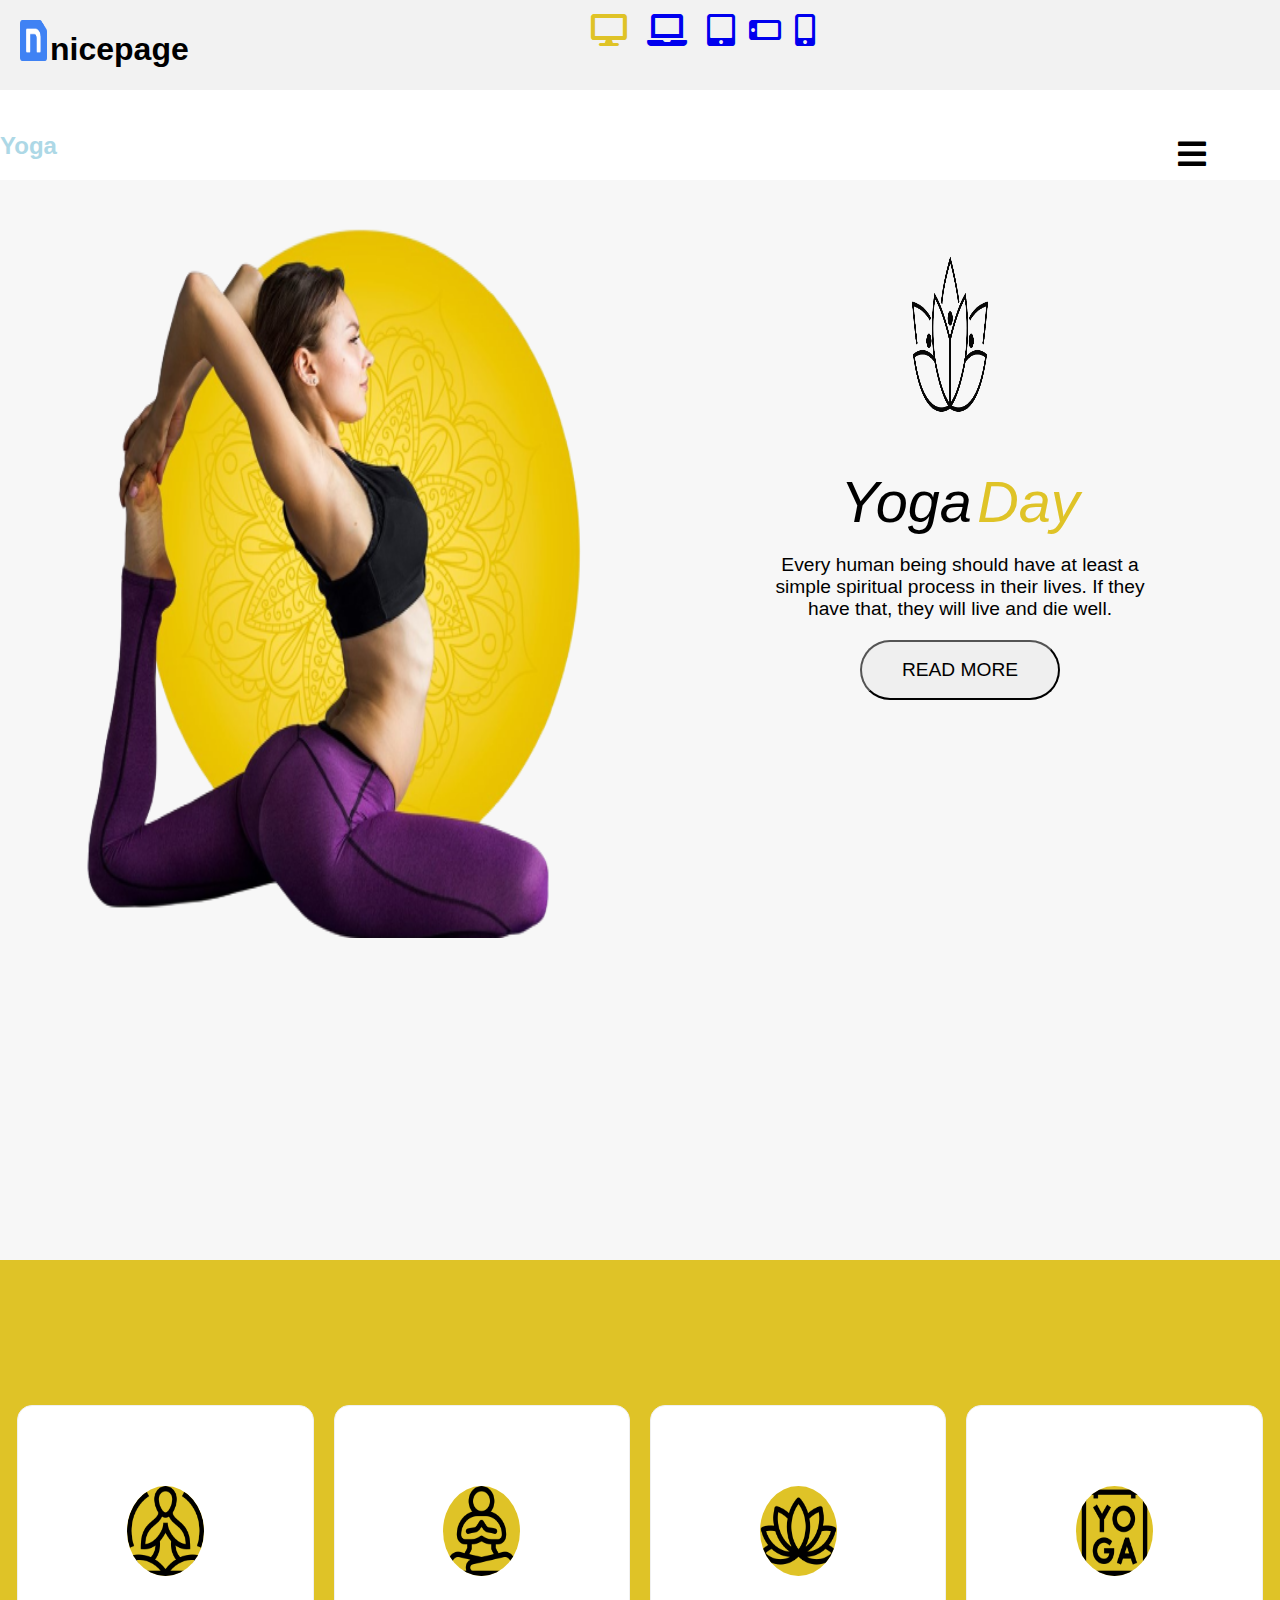
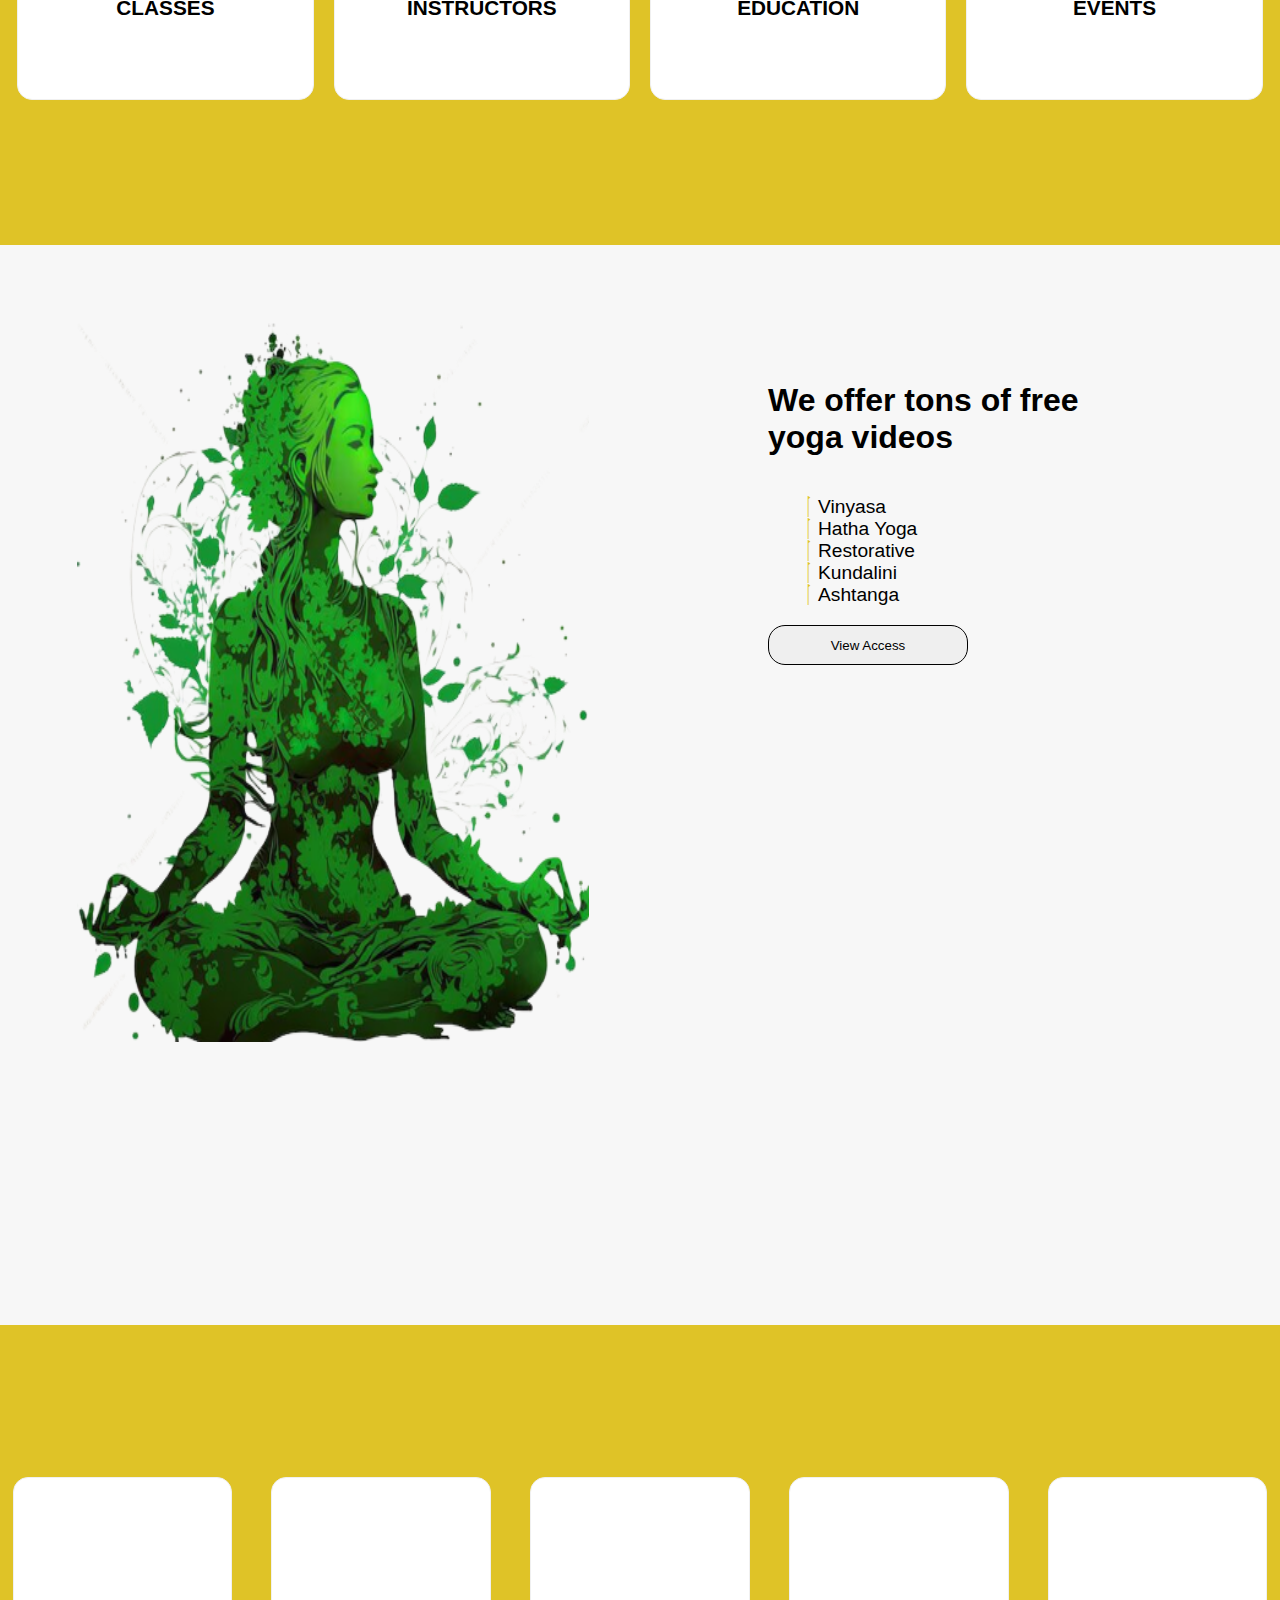
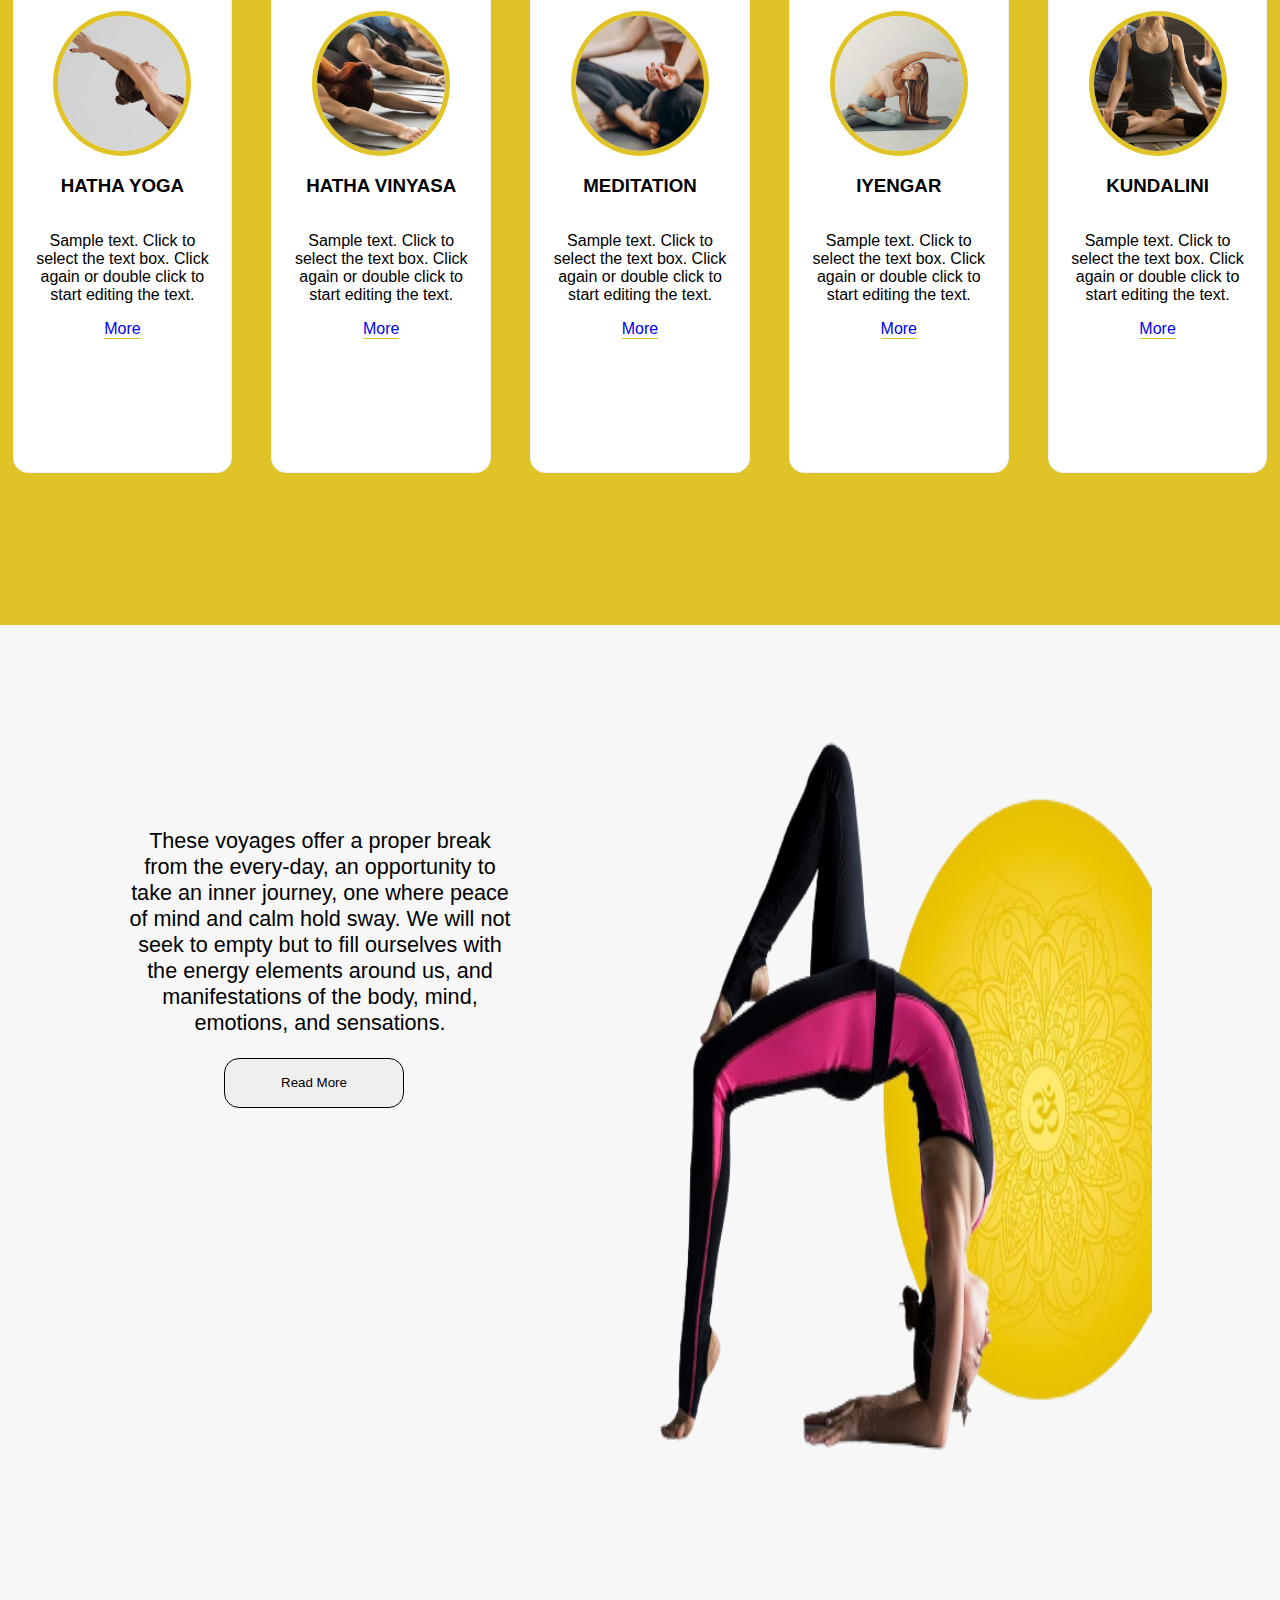
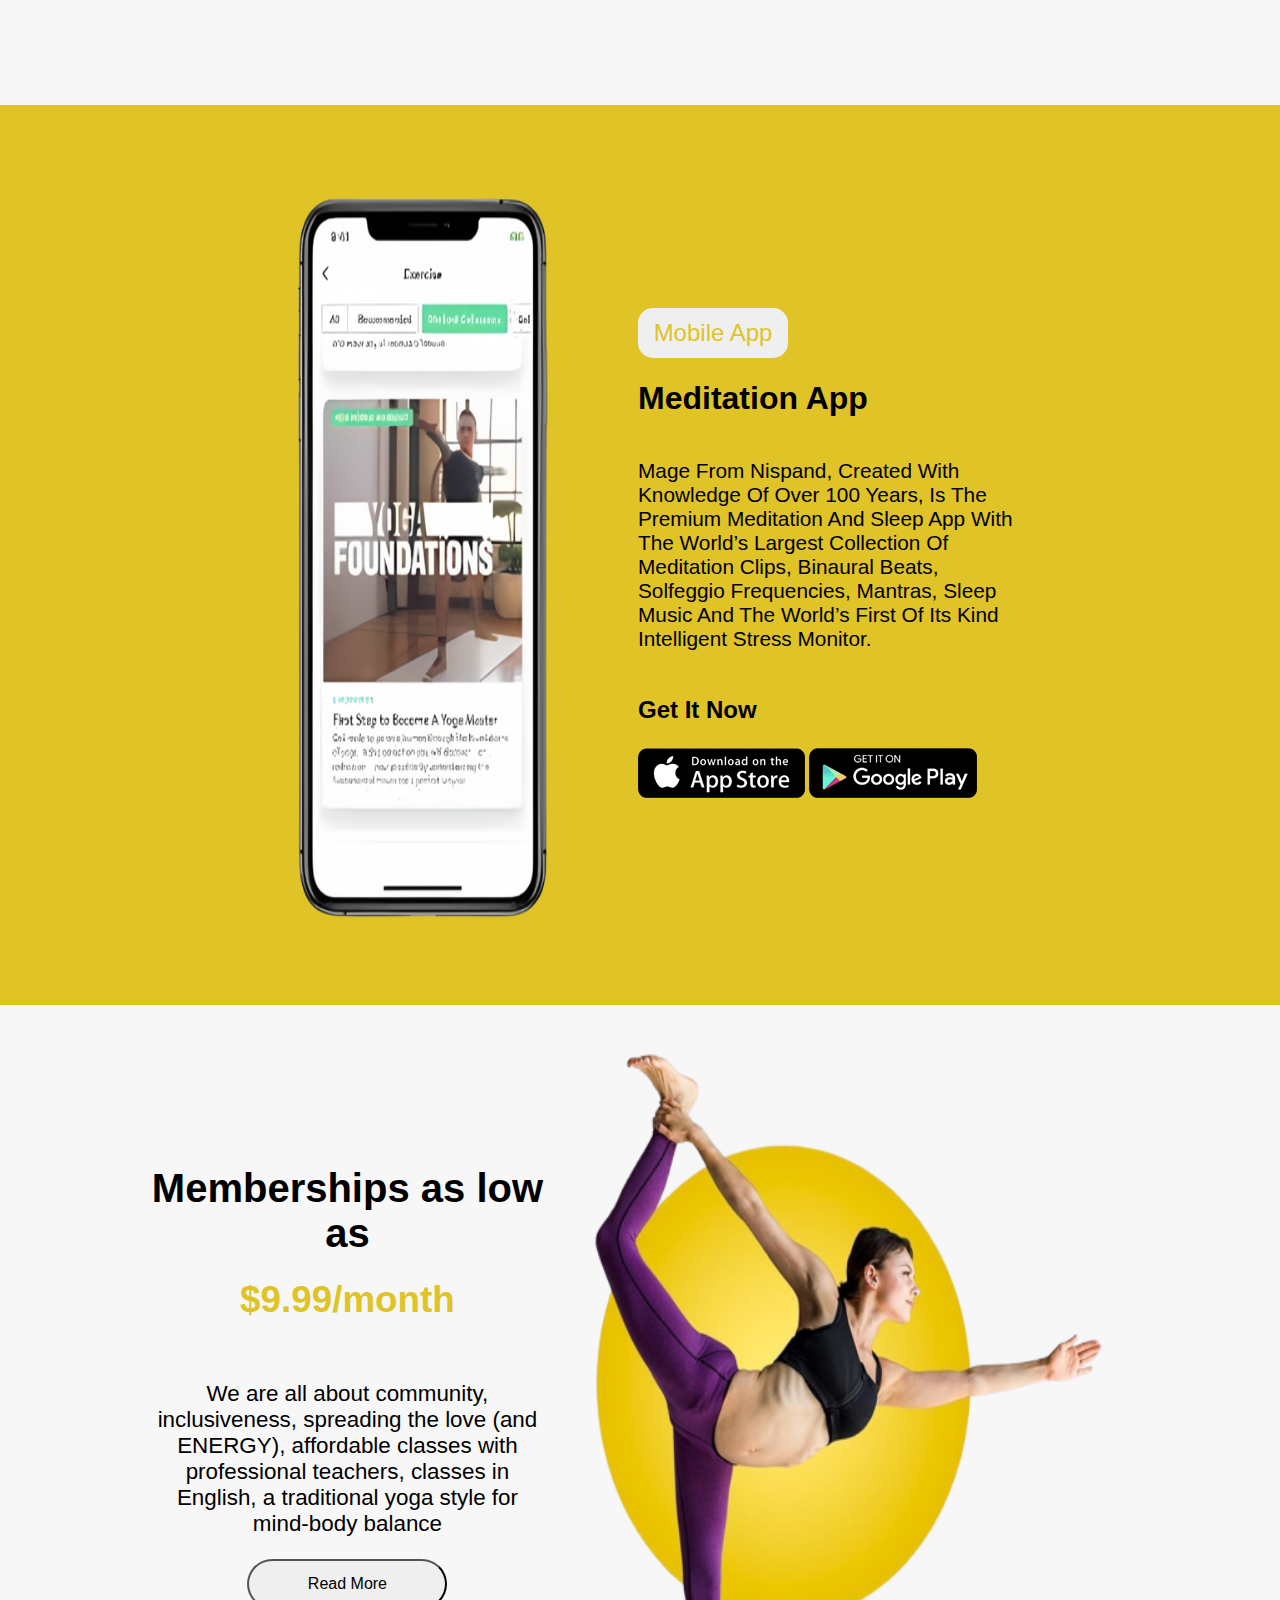
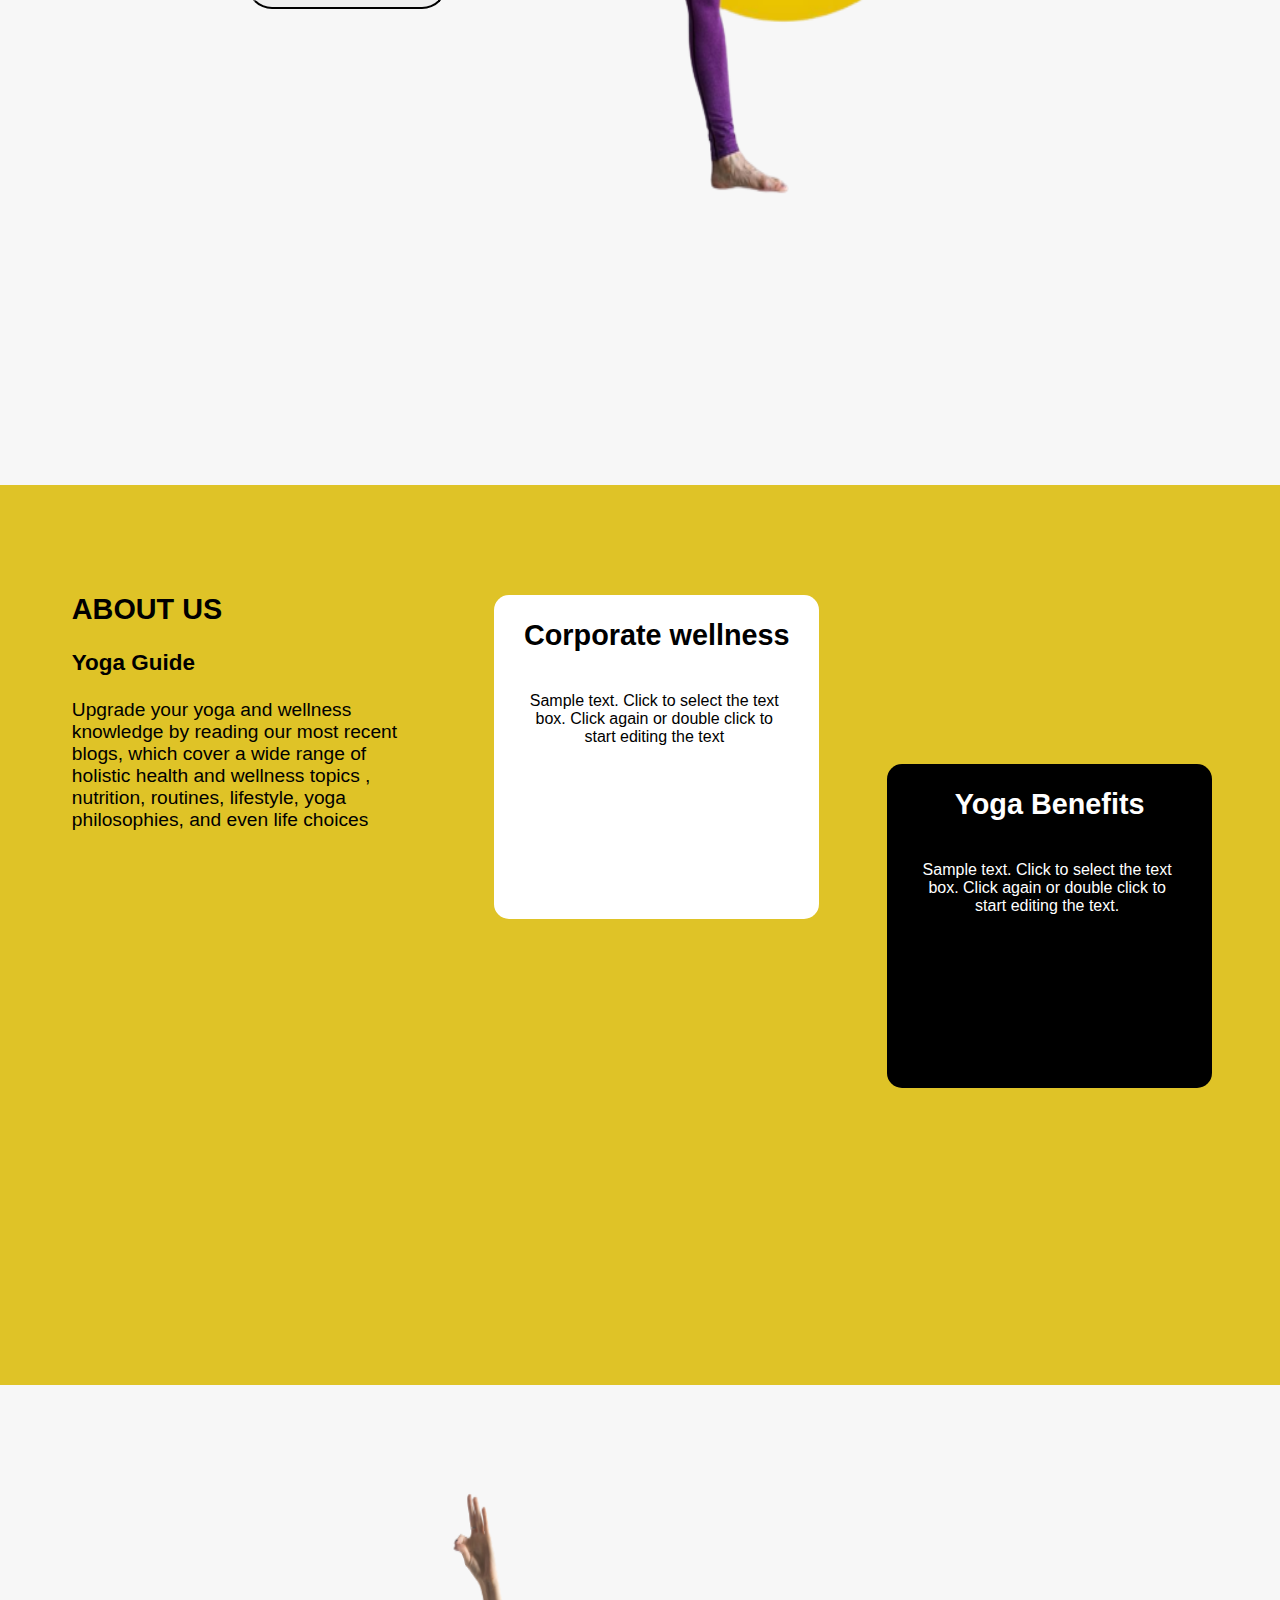
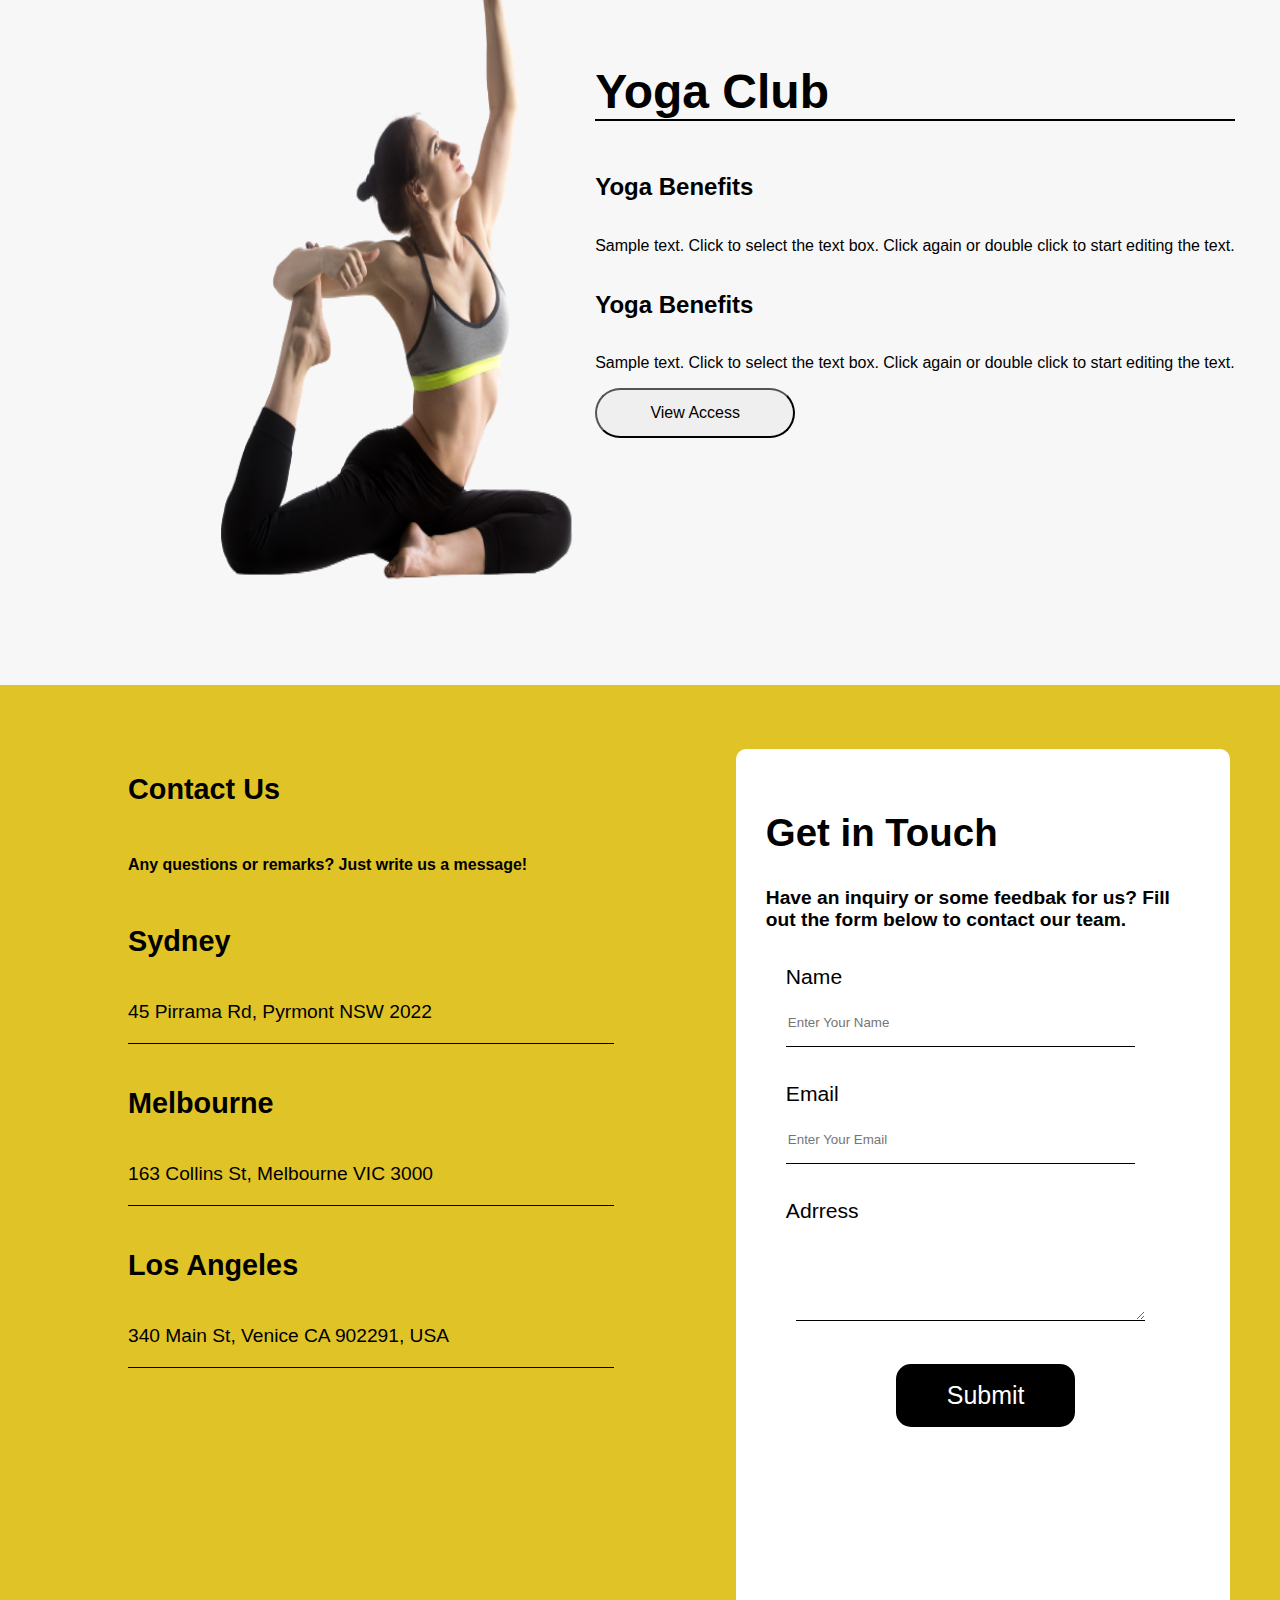
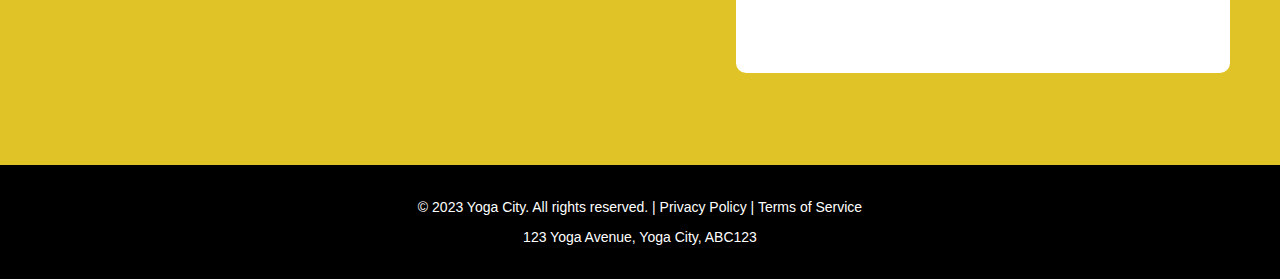
==== index.htm @ eaf7cd99 "add starting files" ====
<!DOCTYPE html>
<html lang="en">
<head>
    <meta charset="UTF-8">
    <meta http-equiv="X-UA-Compatible" content="IE=edge">
    <meta name="viewport" content="width=device-width, initial-scale=1.0">
    <title>Desktop</title>
 
      <!-- Fontawesome Cdns -->
    
    <link rel="stylesheet" href="https://cdnjs.cloudflare.com/ajax/libs/font-awesome/6.4.0/css/all.min.css" integrity="sha512-iecdLmaskl7CVkqkXNQ/ZH/XLlvWZOJyj7Yy7tcenmpD1ypASozpmT/E0iPtmFIB46ZmdtAc9eNBvH0H/ZpiBw==" crossorigin="anonymous" referrerpolicy="no-referrer" />
    <link rel="stylesheet" href="https://cdnjs.cloudflare.com/ajax/libs/font-awesome/5.15.3/css/all.min.css">
    
    
    <!-- External-Css Files -->

    <link rel="stylesheet" href="desktopStyle.css">


</head>
<body>

  <!-- All Parent-Container -->

 <section class="container">
  <!-- nav-bar and icons -->
    <header class="nav-bar">
       <div class="left-nav-content">
     <img src="images/logo-removebg-preview.png" class="logo">
     <h1 class="heading">nicepage</h1>
       </div>
       <div class="nav-icons">
        <a href="index.htm"><i class="fas fa-desktop" style="color: #dfc327;"></i></a>
        <a href="l.html"><i class="fas fa-laptop"></i></a>
        <a href="T.htm"><i class="fas fa-tablet-alt"></i></a>
        <a href="Land.html"><i class="fas fa-mobile-alt  fa-rotate-90" ></i></a> 
        <a href="P.htm"><i class="fas fa-mobile-alt"></i></a>  
       </div>  
    </header>


   <!-- Toggle -->
    <div class="toggle">
      <h2>Yoga</h2>
      <i class="fas fa-bars" class="three-bar"></i>
    </div>

    <!-- yoga-day-container -->
    <article class="yoga-day-container yashu-background-color">
          <div class="img-div">
            <img src="images/lady-img-removebg-preview.png" class="first-img">
          </div>
          <div class="content">
            <img src="images/flower-removebg-preview.png" class="poster-images">
            <div class="text">
              <span>Yoga</span> <span>Day</span>
              <p>Every human being should have at least a simple spiritual process in their lives. 
                If they have that, they will live and die well.</p>
                <button  class="read-more">Read More</button>
            </div>
          
          </div>
        

         </article>
    
      <!-- small-cards-container    -->
    <div class="small-card-container yellow-background-color">
      <div class="card">
        <img src="images/yoga1.png" class="logo">
        <span>Classes</span> 
      </div>
      <div class="card">
        <img src="images/yoga2.png" class="logo">
 <span>instructors</span>
      </div>
      <div class="card">
        <img src="images/yoga3.png" class="logo">
<span>Education</span>
      </div>
      <div class="card">
        <img src="images/yoga4.png" class="logo">
        <span>Events</span>
      </div> 
    </div>


    <!-- Offers-container -->
    <div class="offers-container yashu-background-color">
        <div class="img-div">
            <img src="images/yoga-lady-2-removebg-preview.png" class="poster-images">
            </div>
            <div class="content">
              <h1>We offer tons of free yoga videos</h1>
              <ul>
             <li><i class="fa-solid fa-check" style="color:#dfc327"></i>Vinyasa</li>
             <li><i class="fa-solid fa-check" style="color:#dfc327"></i>Hatha Yoga</li>
             <li><i class="fa-solid fa-check" style="color:#dfc327"></i>Restorative</li>
             <li><i class="fa-solid fa-check" style="color:#dfc327"></i>Kundalini</li>
             <li><i class="fa-solid fa-check" style="color:#dfc327"></i>Ashtanga</li>
              </ul>
              <button>View Access</button>
            </div>
    </div>

<!-- Medium-cards-container -->

    <div class="medium-cards-container yellow-background-color">
      <div class="medium-card">
        <img src="images/fourth-img-1.jpg" class="logo">
        <h3>HATHA YOGA</h3>
        <p>Sample text. Click to select the text box. Click again or double click to start editing the text.</p>
       <a href="http://">More</a>  
    </div>
      <div class="medium-card">
        <img src="images/fourth-img-2.jpg" class="logo" >
        <h3>HATHA VINYASA </h3>
        <p>Sample text. Click to select the text box. Click again or double click to start editing the text.</p>
        <a href="http://">More</a>  
    </div>
      <div class="medium-card">
        <img src="images/fourth-img-3.jpg" class="logo">
        <h3>MEDITATION</h3>
        <p>Sample text. Click to select the text box. Click again or double click to start editing the text.</p>
        <a href="http://">More</a>
      </div>
      <div class="medium-card">
        <img src="images/fourth-img-4.jpg" class="logo">
        <h3>IYENGAR</h3>
        <p>Sample text. Click to select the text box. Click again or double click to start editing the text.</p>
        <a href="http://">More</a>  
    </div>
      <div class="medium-card">
        <img src="images/fourth-img-5.jpg" class="logo">
         <h3>KUNDALINI</h3>
         <p>Sample text. Click to select the text box. Click again or double click to start editing the text.</p>   
         <a href="http://">More</a>
        </div>
    </div>


   <!-- Vogers-container  -->
    <div class="vogers-container yashu-background-color">
     <div class="content">
      <i class="fa-solid fa-quote-left" style="color:#dfc327" ></i>
<p>These voyages offer a proper break from the every-day, an opportunity to take an inner journey, one where peace of mind and calm hold sway. We will not seek to empty but to fill ourselves with the energy 
  elements around us, and manifestations of the body, mind, emotions, and sensations.</p>
  <button>Read More</button>
     </div>
     <div class="vogers-img"> 
      <img src="images/fifth-img-removebg-preview.png">
     </div>
    </div>



    <!-- Mobile-image-container -->
  <div class="mobile-app-container yellow-background-color">
    <div class="img-container">
  <img src="images/mobile-removebg-preview.png">
    </div>
  <div class="content">
    <button>Mobile App</button>
    <h1>Meditation App</h1>
   <p>mage from Nispand, created with knowledge of over 100 years, is the premium meditation and sleep app with the world’s largest collection of meditation clips, binaural beats, solfeggio frequencies, mantras, sleep music and the world’s 
    first of its kind intelligent stress monitor.</p>
    <h3>Get It Now</h3>
    <div class="download-imgs">
      <img src="images/app store.png" alt="download">
      <img src="images/playstore.png" alt="download">
    </div>
  </div>
</div>


<!-- Membership-container -->
<div class="membership-container yashu-background-color">
<div class="content">
<h2>Memberships as low as</h2>
<h3>$9.99/month</h3>
<p>We are all about community, inclusiveness, spreading the love (and ENERGY), affordable classes with professional teachers, classes in English, a traditional yoga style for mind-body balance</p>
<button>Read More</button>
</div>
<div class="membership-img">
<img src="images/seventh-img-removebg-preview.png" class="poster-images">
</div>
</div>


<!-- About-container -->
<div class="about-container yellow-background-color">
<div class="about-content">
<h2>ABOUT US</h2>
<h3>Yoga Guide</h3>
<p>Upgrade your yoga and wellness knowledge by reading our most recent blogs, which cover a wide range of holistic health and wellness topics , nutrition, routines, lifestyle, yoga philosophies, and even life choices</p>
</div>
<div class="about-card1">
  <h2>Corporate wellness</h2>
<p>Sample text. Click to select the text box. Click again or double click to start editing the text</p>
</div>
<div class="about-card2">
  <h2>Yoga Benefits</h2>
<p>Sample text. Click to select the text box. Click again or double click to start editing the text.</p>
</div>
</div>


<!-- club-container -->
<div class="club-container yashu-background-color">
<div class="club-img">
<img src="images/parent10-removebg-preview.png" class="poster-images">
</div>
<div class="content">
<h1>Yoga Club</h1>
<h2>Yoga Benefits</h2>
<p>Sample text. Click to select the text box. Click again or double click to start editing the text.</p>
<h2>Yoga Benefits</h2>
<p>Sample text. Click to select the text box. Click again or double click to start editing the text.</p>
<button>View Access</button>
</div>
</div>


<!-- contact-us-container -->
<div class="contact-us-container yellow-background-color">
<div class="address">
<h2>Contact Us</h2>
<h5>Any questions or remarks? Just write us a message!</h5>
<h2>Sydney</h2>
<p>45 Pirrama Rd, Pyrmont NSW 2022</p>
<h2>Melbourne</h2>
<p>163 Collins St, Melbourne VIC 3000</p>
<h2>Los Angeles</h2>
<p>340 Main St, Venice CA 902291, USA</p>
</div>
<div class="form">
<form>
  <h2>Get in Touch</h2>
  <h3>Have an inquiry or some feedbak for us? Fill out the form below to contact our team.</h3>
   <div class="form-divs">
   <label>Name</label>
   <input type="text" placeholder="Enter Your Name">
   </div>
   <div class="form-divs">
    <label>Email</label>
    <input type="email" placeholder="Enter Your Email">
   </div>
   <div class="form-divs">
    <label for="textarea">Adrress</label>
    <textarea cols="20" rows="5"></textarea>
   </div>
   <button>Submit</button>
</form>
</div>
</div>


<!-- Footer-container -->
<footer class="footer">
  <p>&copy; 2023 Yoga City. All rights reserved. | <a href="privacy.html">Privacy Policy</a> | <a href="terms.html">Terms of Service</a></p>
    <p>123 Yoga Avenue, Yoga City, ABC123</p>
</footer>


 </section>   
</body>
</html>
---- desktopStyle.css ----
/* Main Page Styling  */
 body{
   padding: 0;
   margin: 0;
   font-family: sans-serif;
 }
 
 .container{
   display: grid;
   grid-template-rows:repeat(13,auto);
   width: 100%;
   height: 100%;
 }
  .nav-bar{
 position: fixed;
 top: 0;
 left: 0;
 right: 0;
 width: 100%;
 background-color:#f2f2f2;
 z-index: 9;
 display:flex;
 flex-flow:row;
 height: 10%;
 }
 .nav-bar .logo{
 width: 45%;
 height: 45%;
 margin-top: 20px;
 margin-left: 20px;
 
 }

 .nav-bar .heading{
  position: absolute;
  left: 50px;
  bottom:1px;
 }
 .nav-icons{
  margin-top: 1%;
   margin-left:13%;
   display: flex;
   flex-flow: row;
   gap: 20px;
   font-size: 2em;
   color: #fff;
   margin-left: 530px;
   
  } 
 .nav-icons i:visited{
  background-color: #dfc327;
 }
  .toggle{
   background-color: #fff;
   width: 100%;
   color: lightblue;
   height:20vh;
   display:grid;
   grid-template-columns: 92% 8%;
   justify-content:center;
   align-items:end;
 }
.toggle i{
  font-size: 2em;
  margin-bottom: 10px;
  color: #000;
} 
 .yellow-background-color{
   background-color:#dfc327; 
 }
 .yashu-background-color{
   background-color:#f7f7f7; 
 }
 .yoga-day-container{

 display: grid;
 grid-template-columns:60%  30%;
 width: 100%;
 height: 120vh;
 
 }
 .yoga-day-container .img-div img{
 width: 40vw;
 height: 80vh;
 margin-left: 10%;
 margin-top: 5%;
 position: relative;
 animation: myfirst 2s linear  alternate;


 }
 
@keyframes myfirst {
  0%{
     margin-left: -100%;
    left:0;
    top: 0;
  }
  100%{
    margin-left: 10%;
    margin-top: 5%;
  }
}

 .yoga-day-container .content{
 display: flex;
 flex-direction: column;
text-align: center;
font-size: 1.2em;

 }
 .yoga-day-container .content img{
 width: 25%;
 height: 25%;
 margin-left: 35%;
 margin-top: 5%;
 
 
 }
 .yoga-day-container .content .text {
  animation: myfirstpage-text 2s linear  alternate;
  position:relative;
 }
 
@keyframes myfirstpage-text {
  0%{
    bottom: -30px;
  opacity: 0;
  }
  100%{
 opacity: 1;
  bottom: 30px;
  }
}

 .yoga-day-container .content .text span:first-child{
  font-size: 3em;
  font-style: italic; 
 }
 .yoga-day-container .content .text span:nth-child(2){
   font-size: 3em;
  font-style: italic;
  color: #dfc327; 
 }
 .yoga-day-container .content .text p{
  font-size: 1em; 
 }
 .yoga-day-container .content .text .read-more{
   width: 200px;
   border-radius: 30px;
   height: 60px;
   font-size: 1em;
   text-transform:uppercase;
 }
 


 
  .small-card-container{
   height:65vh;
   display: flex;
   flex-flow: row;
  justify-content: center;
  align-items: center;
  text-align: center; 
  gap:20px; 
  }
  .small-card-container .card img{
    background-color: #dfc327;
   border-radius: 50%;
   width:6vw;
   height:10vh;
  }
  .small-card-container .card span{
    font-size: 1.3em;
    font-weight: bold;
    text-transform:uppercase;

    
 
  }
  .small-card-container .card {
    background-color: #fff;
    border: 1px solid #f0f0f0;
    border-radius: 15px;
    display: flex;
    flex-direction: column;
    justify-content:center;
    align-items: center;
    gap: 20px;
    width: 23%;
    height: 50%;

  } 

  .small-card-container:hover .card{
    position: relative;
    animation: smallcards 2s  alternate;  
  
  }

@keyframes smallcards {
  0%{
    opacity: 0;
    bottom: -100px;
  }
  100%{
    bottom:0px;
    opacity: 1;
  }
}


 .offers-container{
  display: grid;
  grid-template-columns:60%  30%;
  width: 100%;
  height: 120vh;
  }
  .offers-container:hover  .img-div img{
    animation: secondpage 2s  alternate;  
  
  }

@keyframes secondpage {
  0%{
    opacity: 0;
    margin-left: -100%;
   /* margin-top: -100%; */
    
  }
  100%{
    margin-left: 10%;
    /* margin-top: 10%; */
    opacity: 1;
  }
}



  .offers-container .img-div img{
    width: 40vw;
    height: 80vh;
   margin-left: 10%;
   margin-top: 10%;
   
  }
  .offers-container .content {
  display: flex;
  flex-direction: column;
  height: 100%;
  margin-top: 30%; 
  margin-right: 10%;
  }


  .offers-container:hover .offers-container .content {
    animation: secondpage 4s  alternate;
    position: relative;
       
  }

  @keyframes secondpage {
    0%{
      opacity: 0;
      margin-right: -100%;
      left: -30px;
      
    }
    100%{
      margin-right: 10%; 
      opacity: 1;
      left: 30px;
    }
  }
  
  

  .offers-container .content h1{
    font-size: 2em; 
  }
  .offers-container .content ul{
    list-style-type: none;
    font-size: 1.2em;
  }
  .offers-container .content i{
    margin-right:10px;
  }
  .offers-container .content button{
    width: 200px;
    height: 40px;
    border-radius: 17px;
    border:1px solid black;
    margin-bottom: 50px;
  }
  
  .medium-cards-container{
   display: flex;
   flex-flow: row wrap;    
   width: 100%;
   height:100vh;
   gap:14px;
   justify-content:space-around;
   align-items: center;
   
  }
  


  .medium-cards-container .medium-card{
    background-color: #fff;
    border: 1px solid #f0f0f0;
    border-radius: 15px;
     width:17%;
    height:66%;
    display: flex;
    flex-flow: column;
    justify-content: center;
    align-items: center;
    text-align: center;

  }
.medium-cards-container:hover .medium-card{
  position: relative;
  animation: smallcards 2s  alternate;  
}




@keyframes smallcards {
0%{
  opacity: 0;
  bottom: -100px;
}
100%{
  bottom:0px;
  opacity: 1;
}
}


  .medium-cards-container .medium-card img{
    border-radius: 50%;
    border: 5px solid #dfc327;
    width: 10vw;
    height: 15vh;
  }
 
 
  .medium-cards-container .medium-card a{
    text-decoration: none;
    border-bottom: 1px solid #dfc327;
  
  } 
  .medium-cards-container .medium-card p{
    width: 80%;
  }
  .vogers-container{
    display: grid;
    grid-template-columns:40%  60%;
    width: 100%;
    height: 120vh;  
  }
  .vogers-container .vogers-img img{
    width: 50vw;
    height: 100vh;
    margin-top:2%;

  }
  .vogers-container .content {
    display: flex;
    flex-direction: column;
    height: 100%;
    margin-top:14%; 
    margin-left: 25%;
    text-align: center;
    font-size: 12px;
  }
  .vogers-container .content i{
    font-size:8em;
  
  }
  .vogers-container .content p{
    font-size: 1.8em;
    
  }
  .vogers-container .content button{
    width: 180px;
    height: 50px;
    border: 1px solid black;
    border-radius: 15px;
    margin-left: 25%;
      
  }
  
  .mobile-app-container{
   display: flex;
   flex-flow:row;
   justify-content: center;
   align-items: center;
   height: 100vh;
   gap: 60px;
      
  }
  
  .mobile-app-container .img-container img{
    width:25vw;
    height: 85vh;
   
  }
  .mobile-app-container .content {
   display: flex;
   flex-flow: column;
   

  }
  .mobile-app-container .content button{
    font-size: 1.5em;
    width: 150px;
    height: 50px;
    color: #dfc327;
    border: none;
    border-radius: 15px;    
  }
  .mobile-app-container .content h1{
    font-size: 2em;
    font-weight:bold;
  }
  .mobile-app-container .content p{
    font-size: 1.3em;
    justify-content: right;
    width:30vw;
    text-transform: capitalize;
  }
   
  .membership-container{
   display: flex;
   flex-flow:row;
   height: 120vh;
        
  }
  .mobile-app-container .content h3{
    font-weight: bold;
    font-size: 1.5em;
  }
  .membership-container .content{
   display: flex;
   flex-flow: column;
   text-align: center;
   align-items: center;
   margin-left: 10%;
   margin-top: 10%;
   justify-content: stretch;
  }
  .membership-container .content h3{
    font-size:2.3em;
    font-weight: bold;
    color: #dfc327;
    margin-top: -10px;
  }
  .membership-container .content h2{
    font-size:2.5em;
    margin-top: -10pxp;
  }
  .membership-container .content p{
   width:30vw;
    font-size: 1.4em;
  }
  .membership-container .content  button{
    font-size: 1em;
    width: 200px;
    height: 50px;
    border-radius: 30px;   
  }
  .membership-container  img{
  width: 80%;
  height: 80%;

  }
 .about-container{
 display: grid;
 grid-template-columns: 33% 33% 33%;
 height: 100vh;  
  }
  .about-container .about-content {
  font-size: 1.2em;
  margin-top: 20%;
  margin-left: 17%;
  }
  
  .about-container .about-card1{
    background-color: #fff;
    border-radius: 15px;
    width:77%;
    height: 36%;
    font-size: 1.2em;
    margin-top: 26%;
    margin-left: 17%;
    text-align: center;
  }
  .about-container .about-card2{
    background-color: #000;
    color: #fff;
    border-radius: 15px;
    width:77%;
    height: 36%;
    font-size: 1.2em;
    margin-top: 66%;
    margin-left: 10%;
    text-align: center;
  }
  .about-container .about-card1 p{
    width: 80%;
    margin-top: 40px;
    margin-left:30px;
    font-size: 16px;
  }
  .about-container .about-card2 p{
    width: 80%;
    margin-top: 40px;
    margin-left:30px;
    font-size: 16px;
  }

  .club-container{
   display: flex;
   flex-flow: row;
   justify-content: center;
   align-items: center;
    height:100vh;      
  }
  .club-container .club-img img{
    width: 40vw;
    height: 80vh;
    margin-left:20%;
  }
  .club-container .content{
    font-size: 1em;
    margin-left: 3%;
    display: flex;
    flex-flow: column;
    width:50vw;
  }
  .club-container .content h1{
    font-size: 3em;
    border-bottom: 2px solid #000;
  }
  .club-container .content button{
    font-size: 1em;
    width: 200px;
    height: 50px;
    border-radius: 30px;
 
  }
  .contact-us-container{
   display: flex;
   flex-flow:row;
   height: 120vh;
  
  }
  .contact-us-container .address{
    font-size: 1.2em;
   display: flex;
   flex-flow: column;
    margin-top: 5%;
    margin-left: 10%;
   height: 40%;
   width: 70%;
   
  }
  .contact-us-container .address p{
    width: 80%;
    border-bottom:1px solid #000;
    padding-bottom: 20px;
  }
  .contact-us-container .form {
    background-color: #fff;
    display: flex;
    flex-flow: column;
    height:80%;
    width: 50%;
    margin-top:5%;
   border-radius: 10px;
   margin-right: 50px;
   font-size: 1.2em;
   padding:30px;
  }
  .form h2 {
   font-size: 2em; 
  }
  .form h3{
    font-size: 1em;
  }
  .contact-us-container .form .form-divs{
    margin-top: 8%;
    display: flex;
    flex-flow: column wrap;
    width: 84%;
   font-size: 1.1em;
  }
  .form-divs input{
    width: 27vw;
    height: 5vh;
    margin-left: 20px;
    margin-top: 10px; 
    border: none;
    outline: none;
    border-bottom: 1px solid #000;
  }
  .form-divs textarea {
     margin-top: 30px;
     margin-left: 30px;
     width: 27vw;
     height: 7vh;
     border: none;
     border-bottom: 1px solid #000;
     outline: none;
    
  }
  .form-divs label{
    margin-left: 20px; 
 
  }
  .form button{
    margin-top: 10%;
    width: 14vw;
    height: 7vh;
    font-size: 1.3em;
    margin-left: 30%;
    border-radius: 15px;
    border: none;
   background-color:#000 ;
    color: #fff;
  }
  .footer {
    background-color: #000;
    padding: 20px;
    text-align: center;
    font-size: 14px;
    color: #fff;
    font-family: Arial, sans-serif;
  }
  
  .footer a {
    color: #fff;
    text-decoration: none;
  }
  
  .footer a:hover {
    color: #dfc327;
  }
  button:hover{
    background-color: lightblue;
  }

    /* Styles for tablet */
    @media (min-width: 760px) and (max-width: 1042px) {
     body{
       padding: 0;
       margin: 0;
     }
     .nav-bar {
      display: flex;
      flex-flow: row;
      align-items: center;
      justify-content: right;
     }

     .nav-bar .heading {
      margin-left: 30px;
      font-size: 1.3em;
     }
     .nav-bar .logo{
      margin-right: 150px;
      margin-bottom: 10px;
      width: 5vw;
      height: 5vh;
     }
     .nav-icons{
      position: relative;
      right: 30%;
       display: flex;
       flex-flow: row;
       gap: 20px;

       font-size: 2em;
       color: #fff;
       
      } 
   .yoga-day-container{
    display: flex;
   flex-direction:row;
   width: 100%;
   align-items: center;
   height:100vh;
   
   }

   .yoga-day-container .content {
    margin-left: 30px;
   }
      .small-card-container{
       height:90vh;
       display: grid;
      grid-template-rows: repeat(2,auto);
      grid-template-columns: repeat(2,auto);
      row-gap: 10px;
      column-gap: 20px;
      justify-content: center;
      align-items: center;
      width: 100%;  
      }
      .small-card-container .card img{
        background-color: #dfc327;
       border-radius: 50%;
       width: 50%;
       height: 40%;
      }
      .small-card-container .card {
        width:40vw;
        height:30vh;
        display: flex;
        flex-direction: column;
        justify-content: center;
        align-items: center;
        gap: 20px;  
      } 
     .offers-container{
        display: flex;
        flex-direction: column;
        height:100%;
        width: 100%;
        justify-content: center;
        align-items: center;
      }
      .offers-container .content {
       display:flex;
       justify-content: left;
       align-items: left;
      }
      .medium-cards-container{
       display: grid;
      grid-template-rows: repeat(2,auto);
      grid-template-columns: repeat(3,auto);
      row-gap: 10px;
      column-gap: 10px;
      width: 100%;
      height:150vh;
      }
      .medium-cards-container .medium-card{
        background-color: #fff;
        border: 1px solid #f0f0f0;
        border-radius: 15px;
         width:30vw;
        height:60vh;
        display: flex;
        flex-flow: column;
        justify-content: center;
        align-items: center;   
      }
      .vogers-container{
       display: flex;
       flex-flow: column;
       width: 100%;
       height: 100%;
       justify-content: center;
       align-items: center;     
      }
      .vogers-container .content{
        position: relative;
        right: 40px;
        font-size: 10px;
      }
      .mobile-app-container{
       display: flex;
       flex-flow: column;
       justify-content: center;
       align-items: center;
       height:200vh;
      }
      .mobile-app-container .img-container img{
        width:50vw;
        height: 75vh;   
      }
      .mobile-app-container .content {
        font-size: 13px;
      }
      .membership-container{
       display: flex;
       flex-flow: row;
       justify-content: center;
       align-items: center;
       height: 100vh;
       font-size: 14px;

      }
      .membership-container  .membership-img{
       margin-right: 100px;
        }
   
      .about-container{
        display: grid;
        grid-template-rows: auto auto;
        grid-template-columns:auto auto;
        height: 100vh;
        justify-content: center ;
      
      
         }
         .about-container .about-content {
         font-size: 1em;
         position: relative;
         
         }
         
         .about-container .about-card1{
           background-color: #fff;
           border-radius: 15px;
           width:70%;
           height: 36%;
           font-size: 1em;
           position: relative;
           margin-left: 17%;
           text-align: center;
         }
         .about-container .about-card2{
           background-color: #000;
           color: #fff;
           border-radius: 15px;
           width:80%;
           height: 36vh;
           font-size: 1em;
           margin-left: 8%;
           text-align: center;
           position: absolute;
           margin-top: 340px;

           
           
         }
         .about-container .about-card1 p{
           width: 80%;
           margin-top: 40px;
           margin-left:30px;
           font-size: 16px;
         }
         .about-container .about-card2 p{
           width: 80%;
           margin-top: 40px;
           margin-left:30px;
           font-size: 16px;
         }
       
      .club-container{
       display: flex;
       flex-flow: column;
       justify-content: center;
        height:200vh;
        font-size: 1em;      
      }
      
      .contact-us-container{
        display: flex;
        flex-flow:row;
        height: 120vh;
       
       }
       .contact-us-container .address{
         font-size: 1em;
        display: flex;
        flex-flow: column;
         margin-top: 5%;
         margin-left: 10%;
        height: 40%;
        width: 70%;
        
       }
       .contact-us-container .address p{
         width: 80%;
         border-bottom:1px solid #000;
         padding-bottom: 20px;
       }
       .contact-us-container .form {
         background-color: #fff;
         display: flex;
         flex-flow: column;
         height:70%;
         width: 50%;
         margin-top:5%;
        border-radius: 10px;
        margin-right: 50px;
        font-size: 1em;
        padding:30px;
       }
       .form h2 {
        font-size: 2em; 
       }
       .form h3{
         font-size: 1em;
       }
       .contact-us-container .form .form-divs{
         margin-top: 8%;
         display: flex;
         flex-flow: column wrap;
         width: 84%;
        font-size: 1.1em;
       }
       .form-divs input{
         width: 27vw;
         height: 5vh;
         margin-left: 20px;
         margin-top: 10px; 
         border: none;
         outline: none;
         border-bottom: 1px solid #000;
       }
       .form-divs textarea {
          margin-top: 30px;
          margin-left: 30px;
          width: 27vw;
          height: 7vh;
          border: none;
          border-bottom: 1px solid #000;
          outline: none;
         
       }
       .form-divs label{
         margin-left: 20px; 
      
       }
       .form button{
         margin-top: 10%;
         width: 14vw;
         height: 7vh;
         font-size: 1.3em;
         margin-left: 30%;
         border-radius: 15px;
         border: none;
        background-color:#000 ;
         color: #fff;
       }
      footer{
       background-color: #3333;
       text-align: center;
     }
 
   }



  /* Styles for landscape */
  @media screen and (min-width:520px) and (max-width: 760px) and (orientation: landscape) {
    body{
      padding: 0;
      margin: 0;
    }
    .nav-bar{
      display: none;
    }

  .toggle{
    position: relative;
    top: 5%;
    height: 20vh;
  }

    .yoga-day-container{
      width: 100%;
      height:100%;
      display: flex;
      flex-direction: column;
      align-items: center;
    }
    .small-card-container {
      display: grid;
      grid-template: auto auto /auto auto;
      width: 100%;
      height: 100vh;
      row-gap: 20px;
      justify-content: space-around;
    }
    .small-card-container .card{
     width: 30vw;
     height: 30vh;
    }
    .offers-container{
      display: flex;
      flex-direction:column;
      height: 100%;
      align-items: center;
    }
  .medium-cards-container{
    width: 100%;
   height: 250vh;
   display: grid;
   grid-template: auto auto auto /auto auto;
   
  }
  .medium-cards-container .medium-card{
   width: 35vw;
   height: 50vh; 
  }
  .vogers-container{
    display: flex;
    flex-flow: column;
    width: 100%;
    height:200vh;
    justify-content: center;
    align-items: center;     
   }
      .vogers-container .content{
        margin-right: 150px;
       font-size:10px;
       display: flex;
       align-items: center;
       width: 300px;
      }
.vogers-container .content  button {
 position: relative;
 right: 30px;
 width: 27vw;
 height: 10vh;
}
   .mobile-app-container{
    display: flex;
    flex-flow: column;
    justify-content: center;
    align-items: center;
    height: 200vh
   }
   .mobile-app-container .img-container img{
     width:50vw;
     height: 95vh;   
   }
   .mobile-app-container .content {
     font-size: 12px;
   }
   .mobile-app-container .download-imgs{
     display: flex;
     flex-flow: column wrap;
     gap: 10px;
   }
   .membership-container{
    display: flex;
    flex-flow: column;
    justify-content: center;
    align-items: center;
    height: 100%;     
   }
   .membership-container .content {
     font-size: 12px;
   }
  .about-container{
  display: flex;
  flex-flow: column wrap;
  align-items: center;
  height:150vh;  
   }
   .about-container .about-content {
    position: absolute;
    margin-left: -30px;
   width: 300px;
   font-size: 1em;
   }
   
   .about-container .about-card1{
    position: relative;
    top: 250px;
     width: 70%;
     height: 18%;
     font-size: 1em;
    margin-left: -30px;
   }
   .about-container .about-card2{
     width: 70%;
     height:18%;
     font-size: 1em;
     position: relative;
     bottom: 50px;
     margin-left: -30px;   
   }
   .club-container{
    display: flex;
    flex-flow: column;
    justify-content: center;
     height:200vh;      
   }
   .club-container .club-img {
    margin-left: -30px;
   }
   .club-container .content{
    margin-left: -30px;
    width: 400px;
   }
   .contact-us-container{
    display: flex;
    flex-flow: column;
    justify-content: center;
    align-items: center;
    height: 220vh;
   
   }
   .contact-us-container .address{
    display: flex;
    flex-flow: column;
    justify-content: center;
    align-items: left;
    height: 40%;
    width: 70%;
    margin-top: -100px;
    
   }
   .contact-us-container .address p{
     width: 80%;
     border-bottom:1px solid #000;
     padding-bottom: 10px;
     font-size: 1em;
   }
   .contact-us-container .form {
     background-color: #fff;
     display: flex;
     flex-flow: column;
     height:39%;
     width: 60%;
    border-radius: 10px;
    font-size: 1em;
    padding: 30px;
    position: relative;
    left: 30px;
  
   }
   .form h2 {
    font-size: 1.4em; 
   }
   .form h3{
     font-size: 14px;
   }
   .contact-us-container .form .form-divs{
     margin-top: 8%;
     display: flex;
     flex-flow: column wrap;
     width: 84%;
    font-size: 1.1em;
   }
   .form-divs input{
     width: 47vw;
     height: 5vh;
     margin-left: 20px;
     margin-top: 10px; 
     border: none;
     outline: none;
     border-bottom: 1px solid #000;
   }
   .form-divs textarea {
      margin-top: 30px;
      margin-left: 30px;
      width: 47vw;
      height: 7vh;
      border: none;
      border-bottom: 1px solid #000;
      outline: none;
     
   }
   .form-divs label{
     margin-left: 20px; 
  
   }
   .form button{
     margin-top: 10%;
     width: 34vw;
     height: 7vh;
     font-size: 1.3em;
     margin-left: 15%;
     border-radius: 15px;
     border: none;
    background-color:#000 ;
     color: #fff;
   }
   
  }





   /* Styles for phone */
 
   @media only screen and (max-width:500px) {
     body{
       padding: 0;
       margin: 0;
     }
     .nav-icons{
       position: relative;
       right: 65%;
       display: flex;
       flex-flow: row;
       align-items: center;
       gap: 20px;
       font-size: 1em;
       color: #fff;
      } 
   .yoga-day-container{
    display: flex;
   flex-direction:column;
   width: 100%;
   align-items: center;
   height: 100%;
   }
   .yoga-day-container .img-div img{
    height: 40vh;
   }
      .small-card-container{
       height:180vh;
       display: grid;
      grid-template-rows: repeat(4,auto);
      justify-content: center;
      align-items: center;  
      }
      .small-card-container .card img{
        background-color: #dfc327;
       border-radius: 50%;
       width: 40%;
       height: 40%;
      }
      .small-card-container .card {
        width: 60vw;
        height: 30vh;
        display: flex;
        flex-direction: column;
        justify-content: center;
        align-items: center;
      } 
     .offers-container{
        display: flex;
        flex-direction: column;
        height:100%;
        width: 100%;
        justify-content: center;
        align-items: center;

      }
      .offers-container  .img-div img{
        width: 40vw;
        height: 50vh;
      }
      .offers-container  .content {
        margin-left: 20%;
        margin-top: -5px;

      }
      .medium-cards-container{
       display: flex;
       flex-flow: column wrap;    
       width: 100%;
       height:300vh;
       gap: 20px;
       align-items: center
      }

      .medium-cards-container .medium-card{
        background-color: #fff;
        border: 1px solid #f0f0f0;
        border-radius: 15px;
         width:50vw;
        height:17%;
        display: flex;
        flex-flow: column;
        justify-content: center;
        align-items: center;   
      }
      .medium-cards-container .medium-card img{
        width: 20vw;
      }
      .vogers-container{
       display: flex;
       flex-flow: column;
       width: 100%;
       height:200vh;
       justify-content: center;
       align-items: center;     
      }
         .vogers-container .content{
          font-size:10px;
          margin-right: 70px;
          margin-top: 230px;
         }
   .vogers-container .content  button {
    position: relative;
    right: 30px;
    width: 37vw;
    height: 6vh;
   }
      .mobile-app-container{
       display: flex;
       flex-flow: column;
       justify-content: center;
       align-items: center;
       height: 200vh
      }
      .mobile-app-container .img-container img{
        width:50vw;
        height: 65vh;   
      }
      .mobile-app-container .content {
        font-size: 12px;
      }
      .mobile-app-container .download-imgs{
        display: flex;
        flex-flow: column wrap;
        gap: 10px;
      }
      .membership-container{
       display: flex;
       flex-flow: column;
       justify-content: center;
       align-items: center;
       height: 100%;     
      }
      .membership-img img{
        margin-left: 100px;
      }
      .membership-container .content {
        font-size: 12px;
      }
     .about-container{
     display: flex;
     flex-flow: column;
     justify-content: center;
     align-items: center;
     gap: 30px;
     height: 150vh;
     margin-left: -60px;  
      }
      .about-container .about-content {
      width: 300px;
      font-size: 1em;
      }
      
      .about-container .about-card1{
        width: 60%;
        height: 25%;
        font-size: 1em;
       margin-top: -1px;
      }
      .about-container .about-card2{
        width: 60%;
        height:25%;
        font-size: 1em;
        margin-top: -1px;
        position: relative;
        left: 20px;
      
      }
      .club-container{
       display: flex;
       flex-flow: column;
       justify-content: center;
       align-items: center;
        height:200vh;      
      }
      .contact-us-container{
       display: flex;
       flex-flow: column;
       justify-content: center;
       align-items: center;
       height: 250vh;
      
      }
      .contact-us-container .address{
       display: flex;
       flex-flow: column;
       justify-content: center;
       align-items: left;
       height: 40%;
       width: 70%;
       
      }
      .contact-us-container .address p{
        width: 80%;
        border-bottom:1px solid #000;
        padding-bottom: 10px;
        font-size: 1em;
      }
      .contact-us-container .form {
        background-color: #fff;
        display: flex;
        flex-flow: column;
        height:32%;
        width: 60%;
       border-radius: 10px;
       font-size: 1em;
       padding: 30px;
       position: relative;
       left: 30px;
       top: 90px;
      }
      .form h2 {
       font-size: 1.4em; 
      }
      .form h3{
        font-size: 14px;
      }
      .contact-us-container .form .form-divs{
        margin-top: 8%;
        display: flex;
        flex-flow: column wrap;
        width: 84%;
       font-size: 1.1em;
      }
      .form-divs input{
        width: 47vw;
        height: 5vh;
        margin-left: 20px;
        margin-top: 10px; 
        border: none;
        outline: none;
        border-bottom: 1px solid #000;
      }
      .form-divs textarea {
         margin-top: 30px;
         margin-left: 30px;
         width: 47vw;
         height: 7vh;
         border: none;
         border-bottom: 1px solid #000;
         outline: none;
        
      }
      .form-divs label{
        margin-left: 20px; 
     
      }
      .form button{
        margin-top: 10%;
        width: 34vw;
        height: 7vh;
        font-size: 1.3em;
        margin-left: 15%;
        border-radius: 15px;
        border: none;
       background-color:#000 ;
        color: #fff;
      }
      
     }
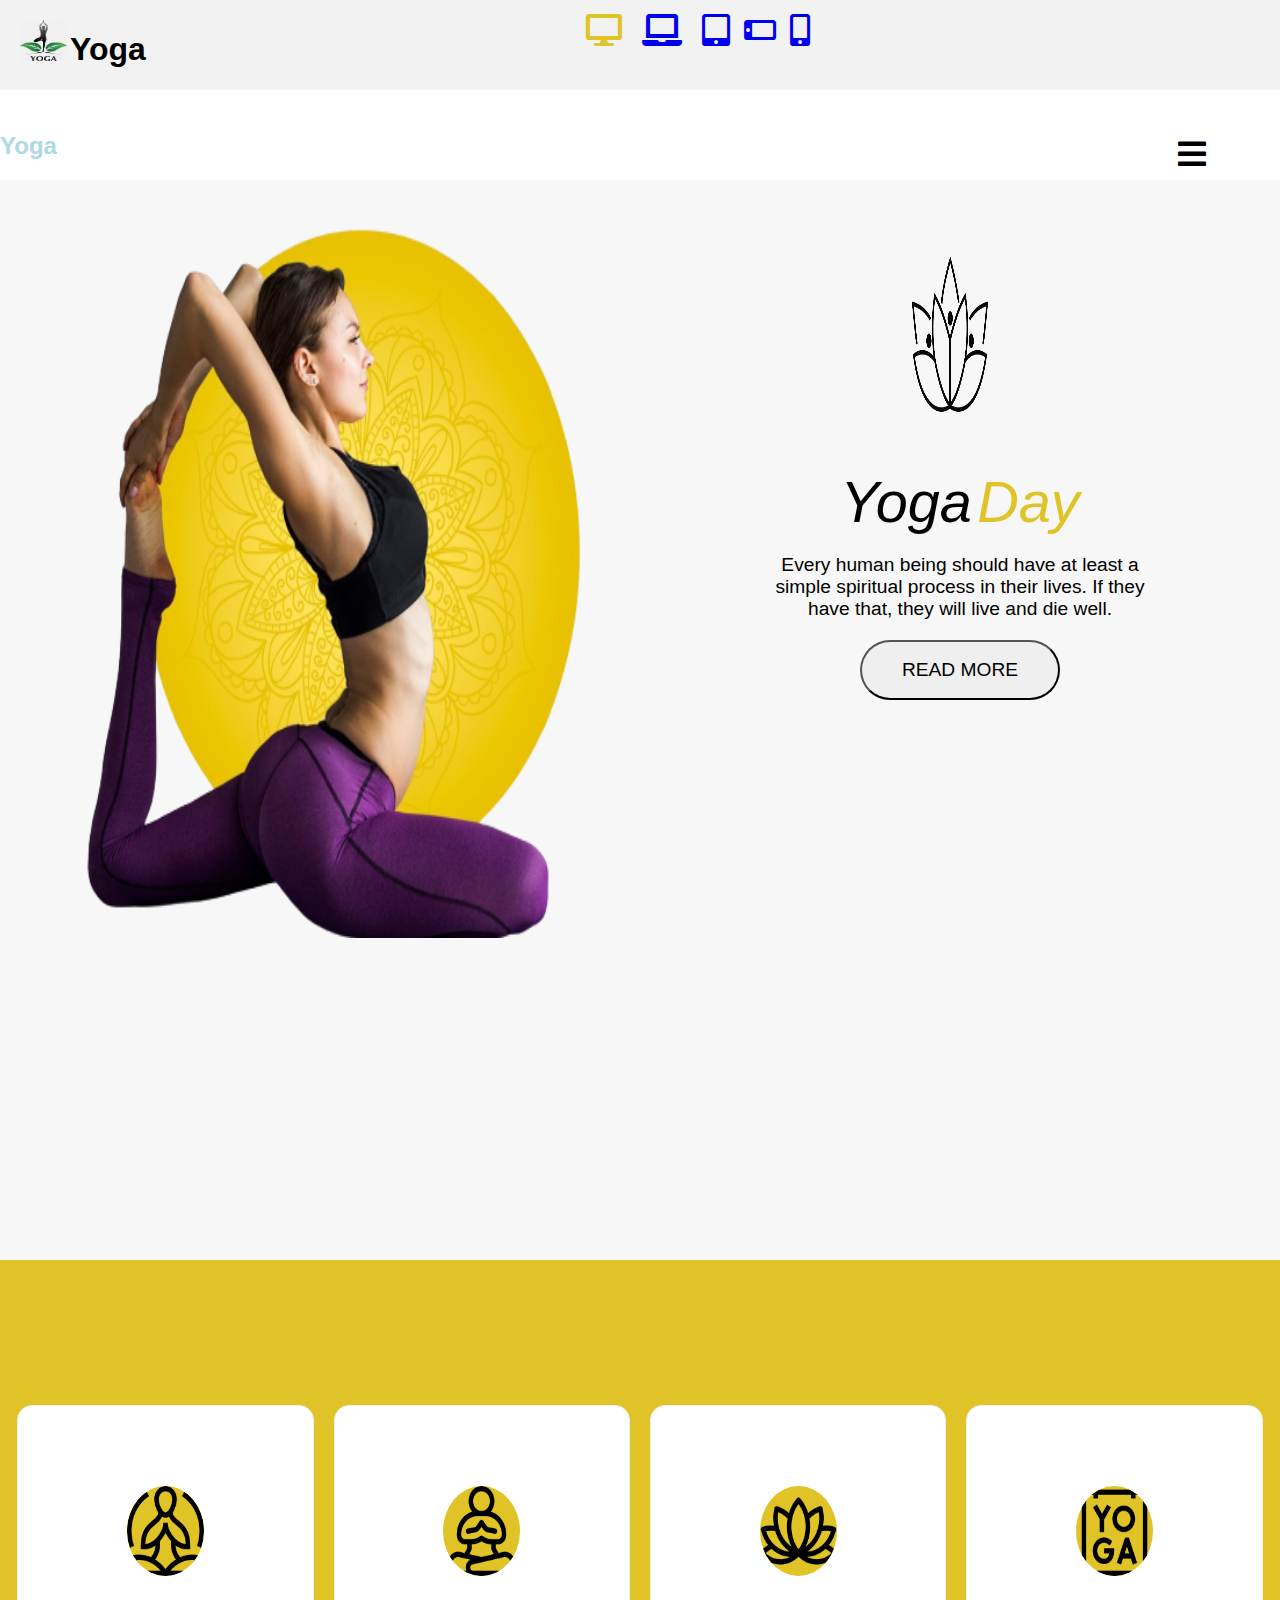
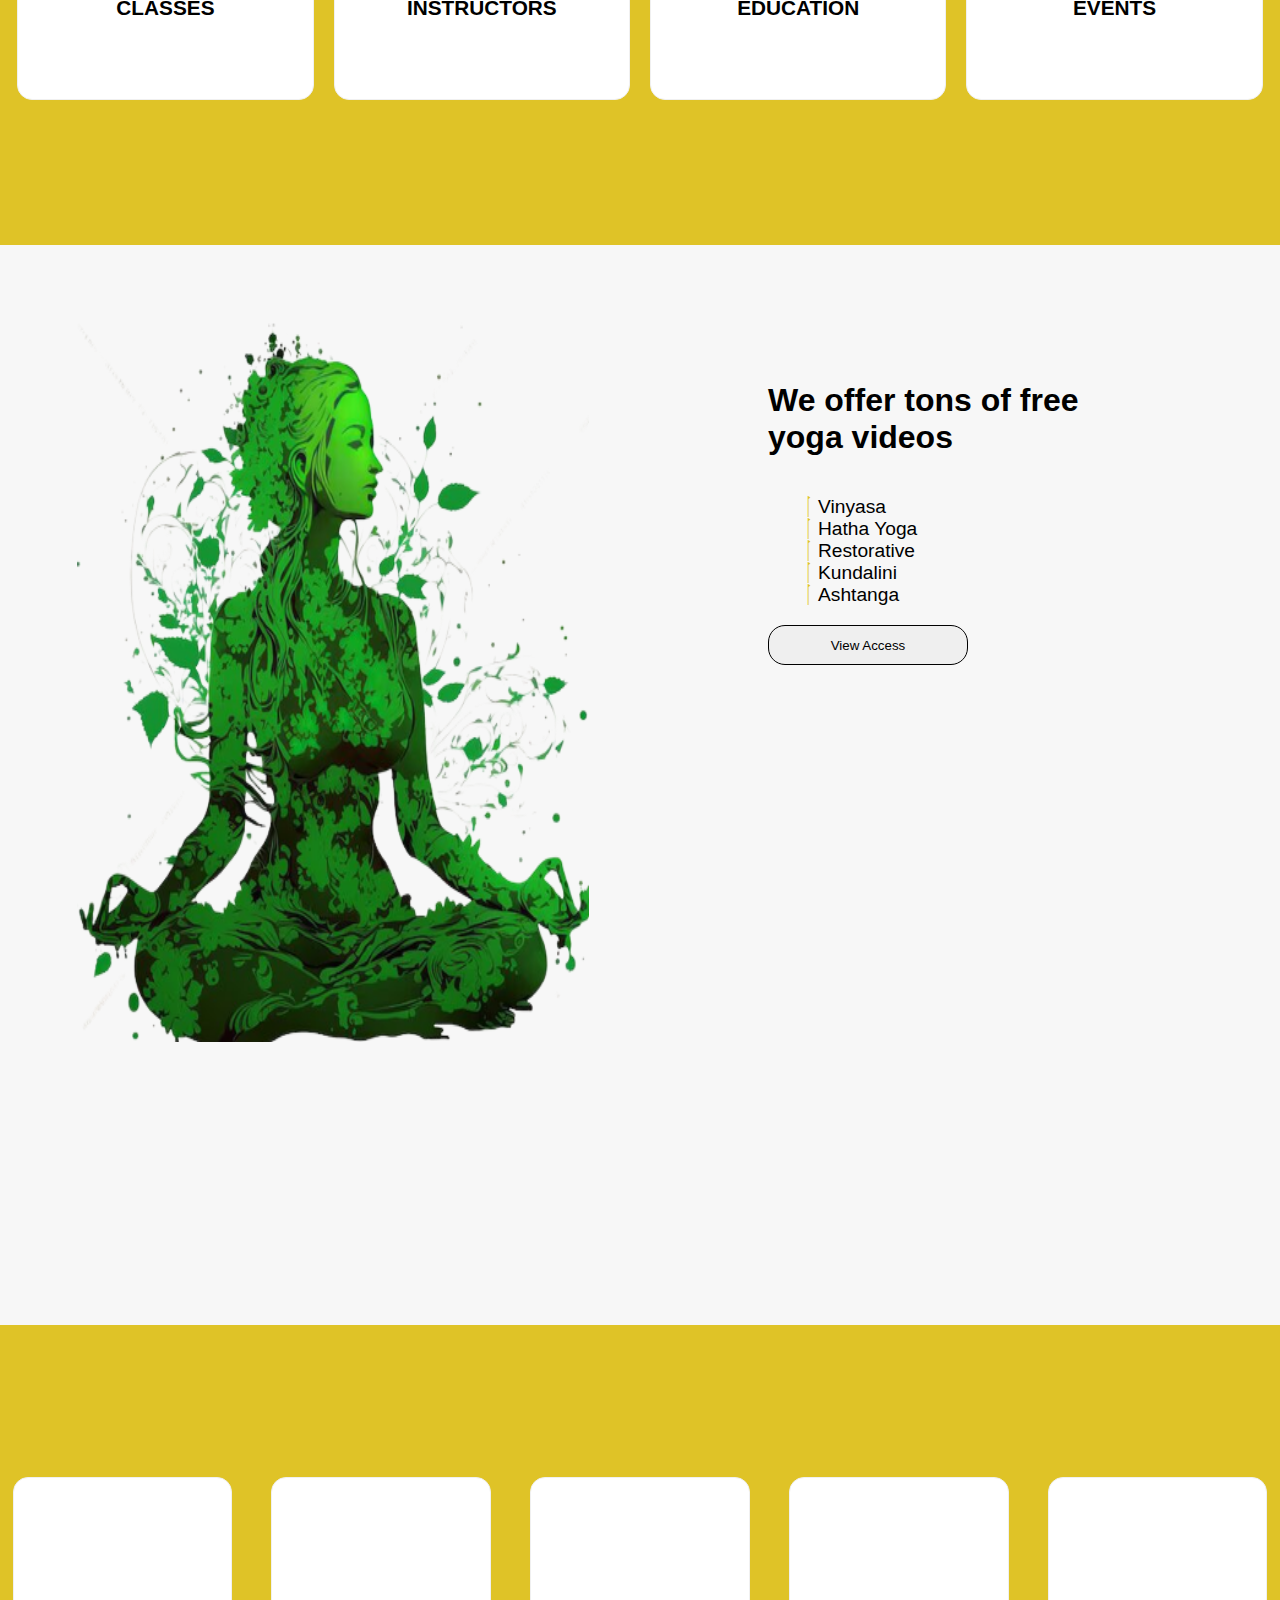
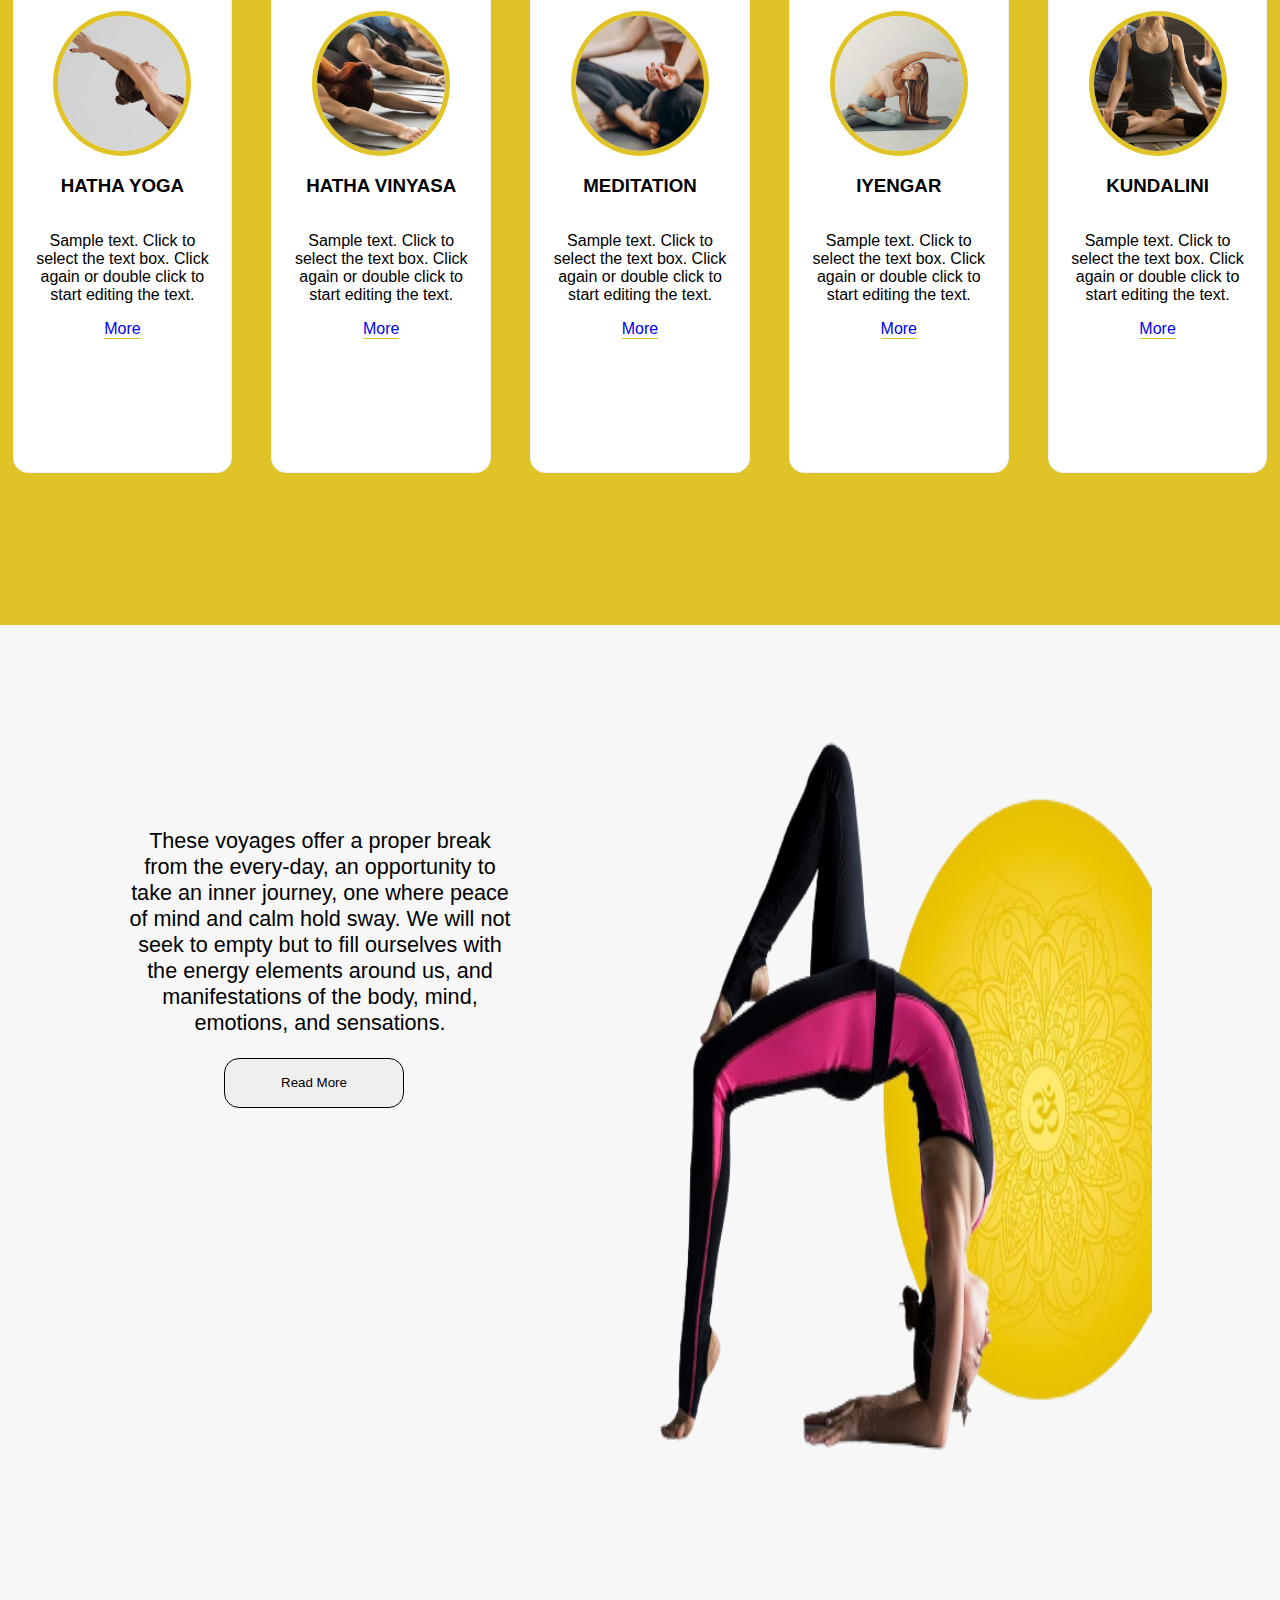
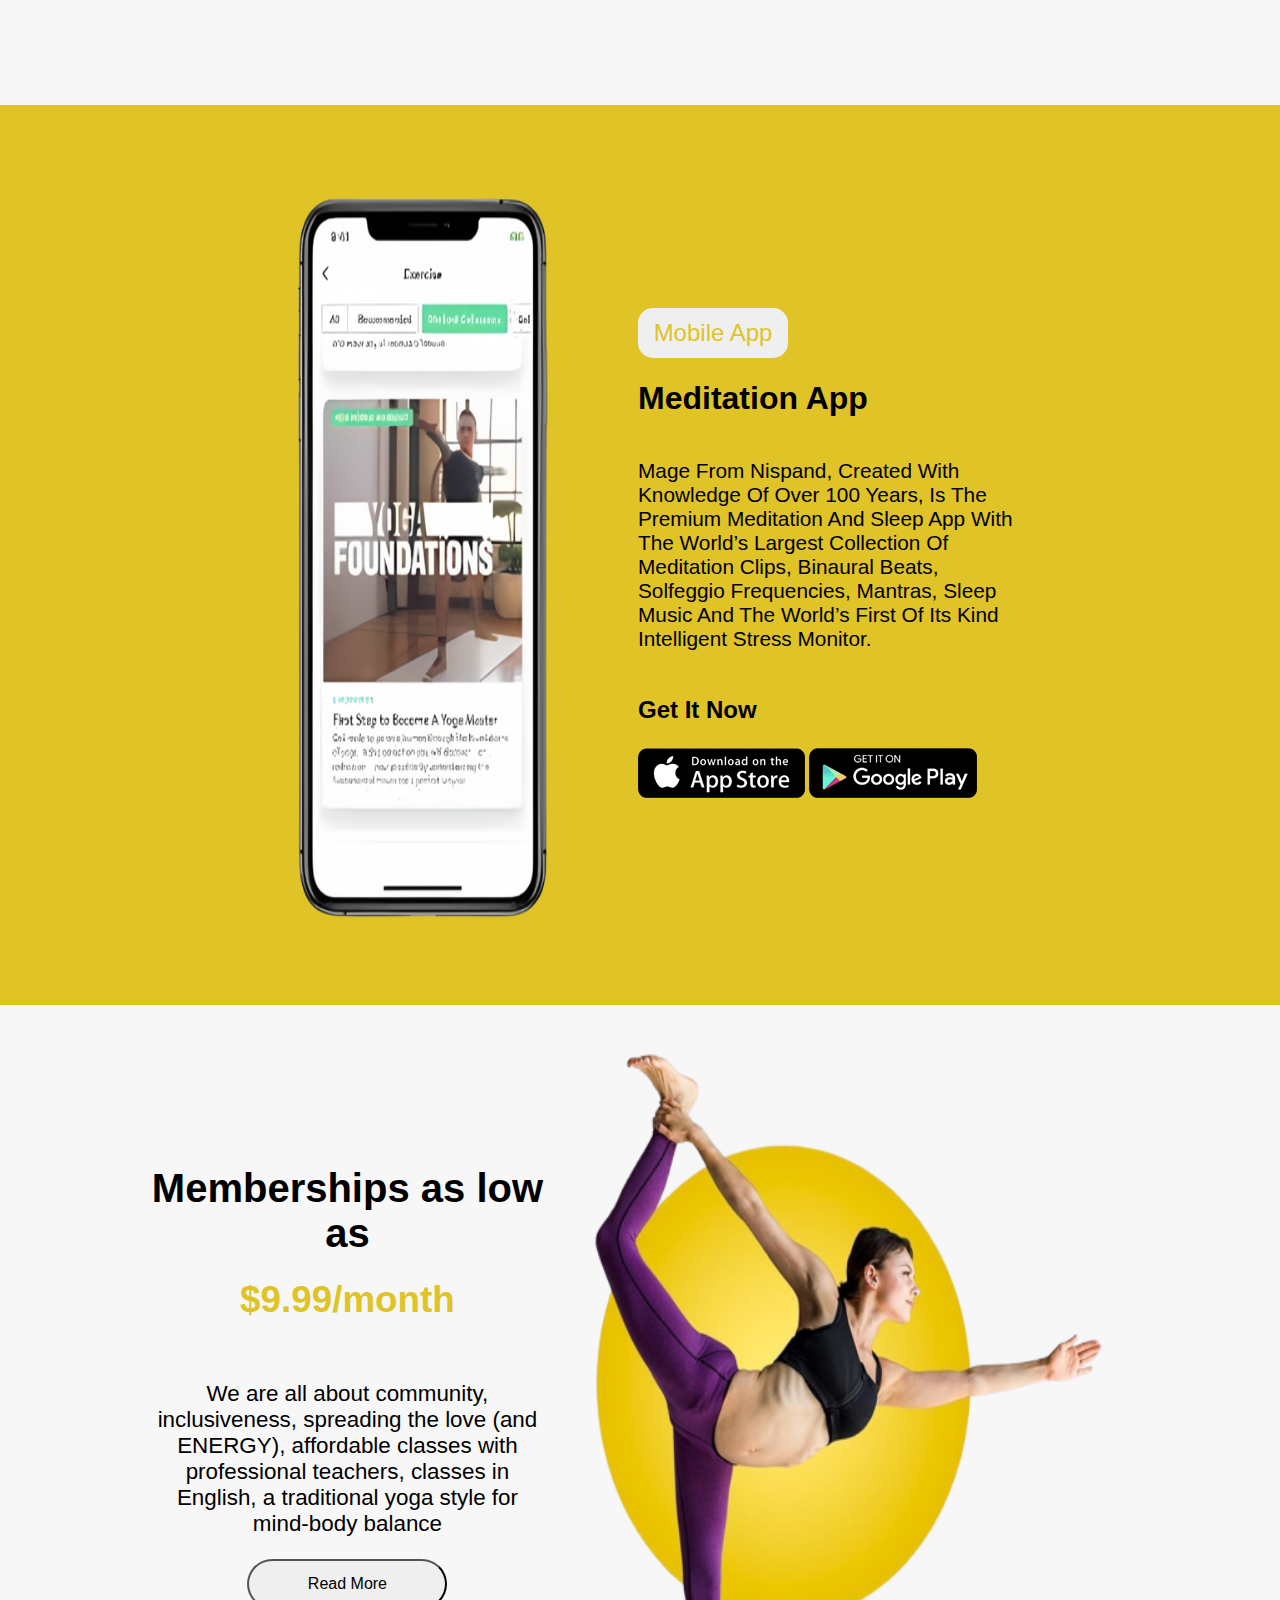
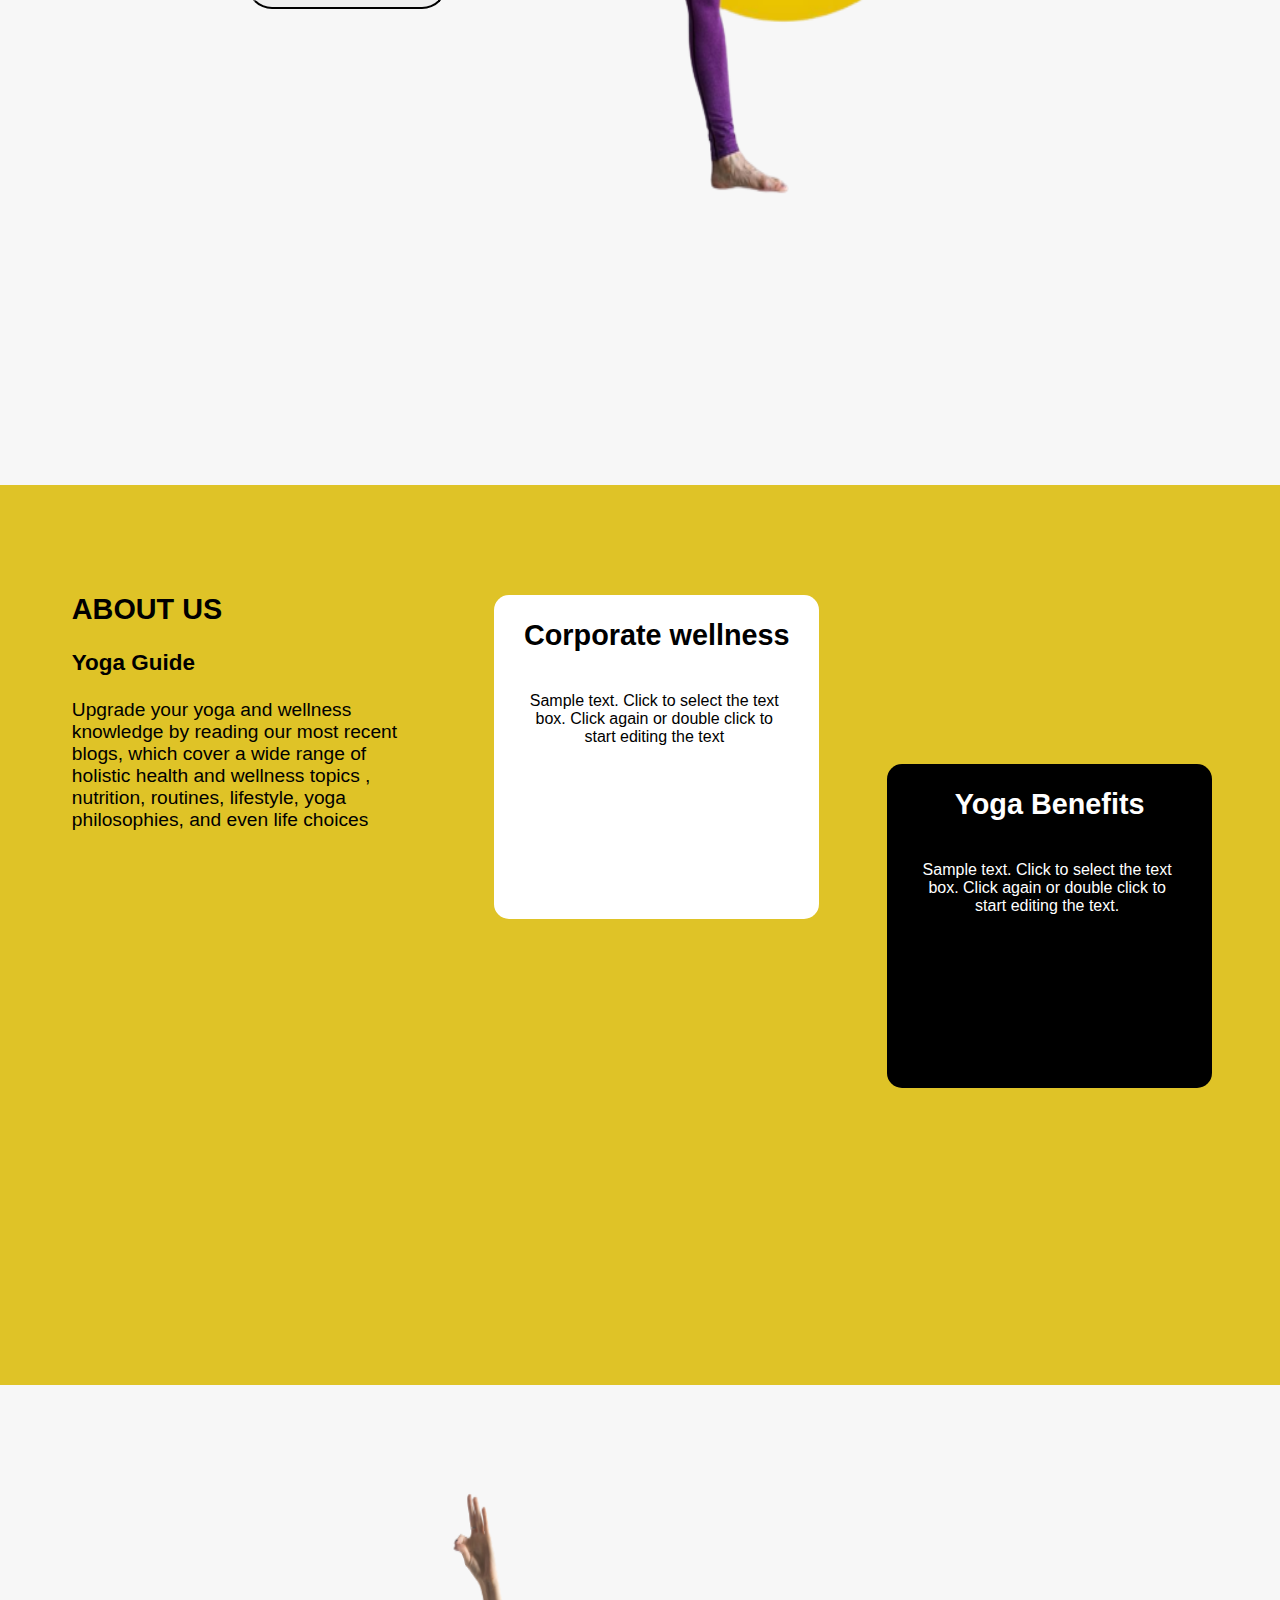
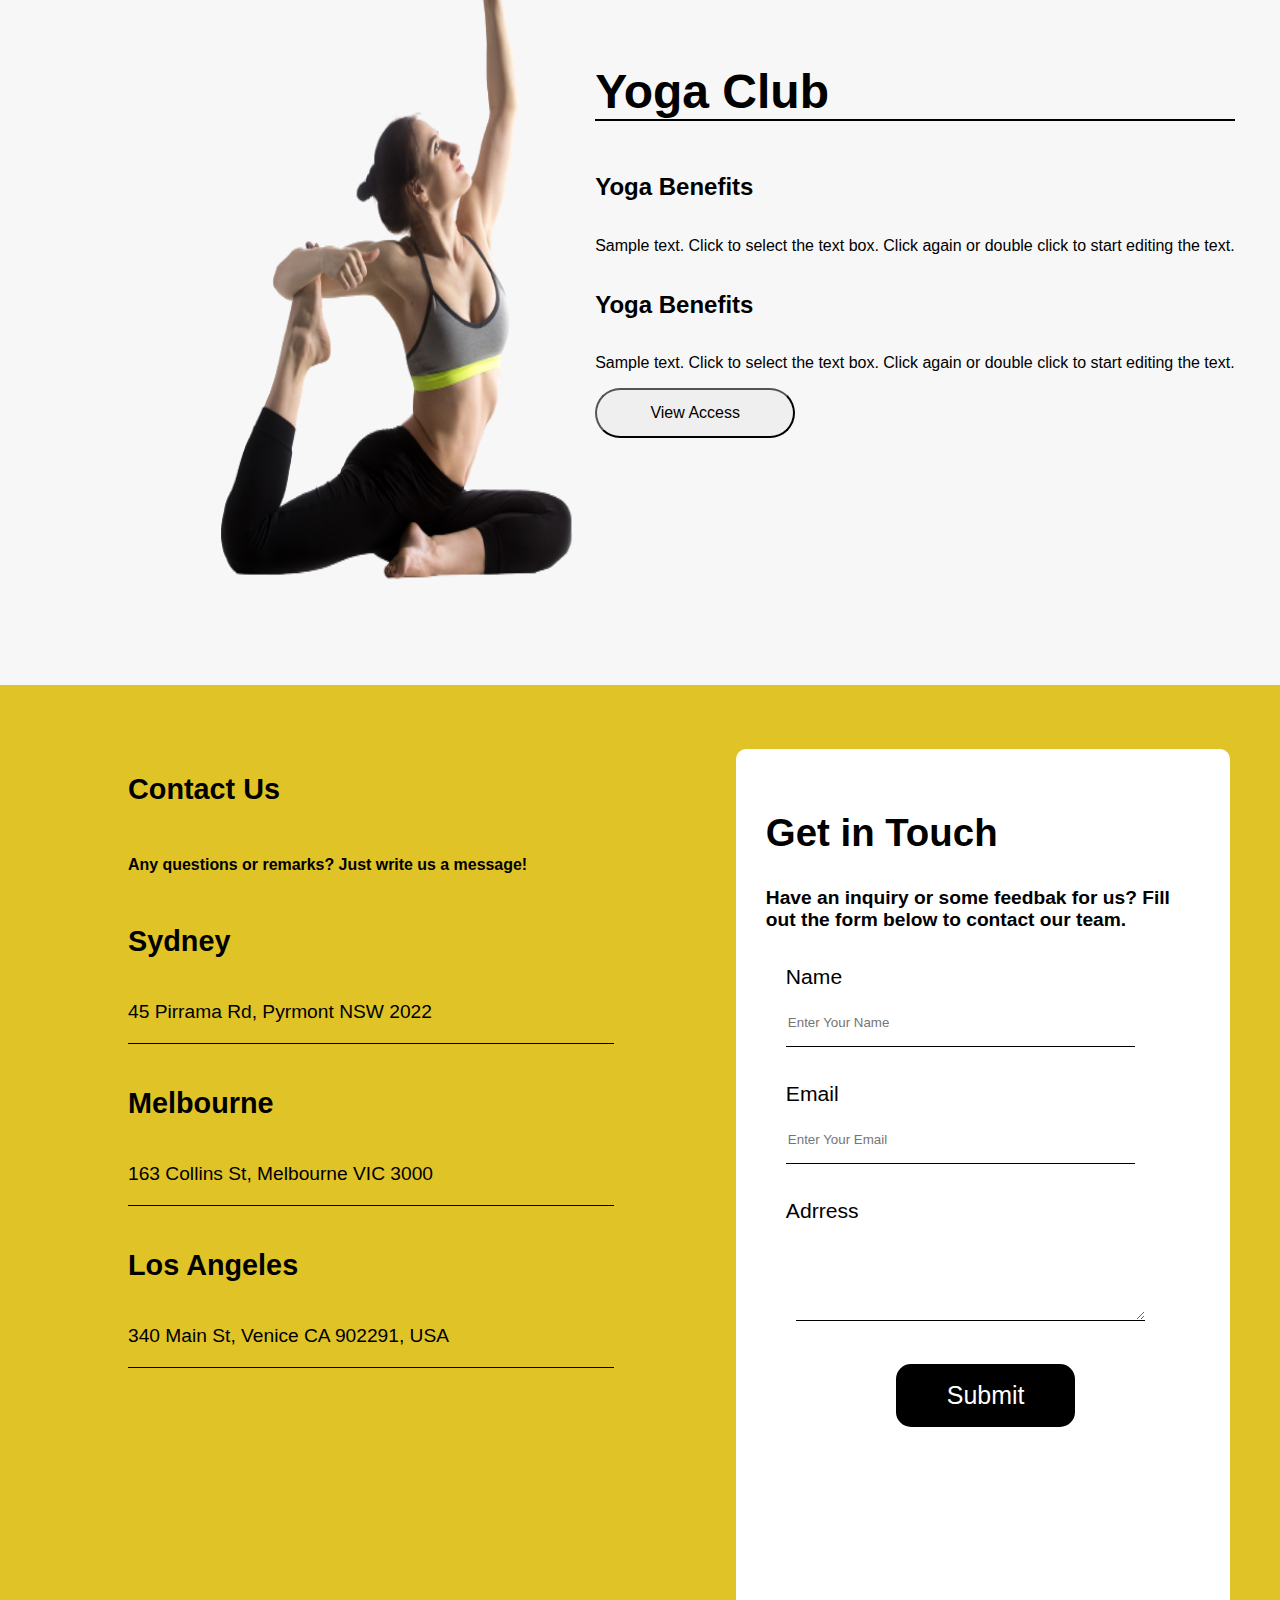
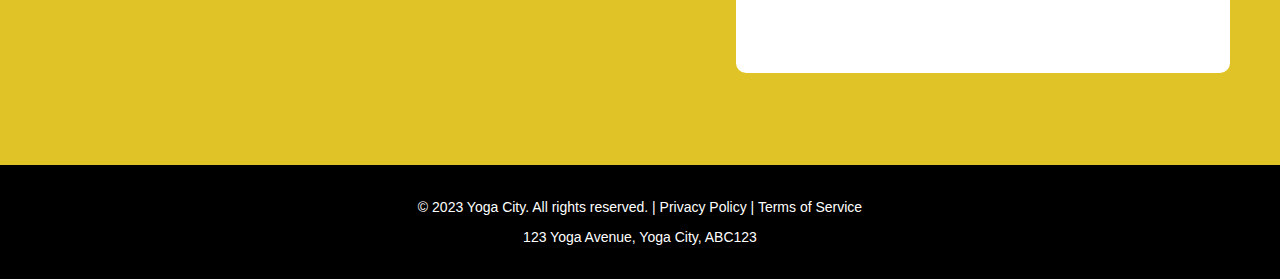
==== commit 7adb2bae: "change logo and title" ====
--- a/index.htm
+++ b/index.htm
@@ -27,7 +27,7 @@
     <header class="nav-bar">
        <div class="left-nav-content">
      <img src="images/logo-removebg-preview.png" class="logo">
-     <h1 class="heading">nicepage</h1>
+     <h1 class="heading">Yoga</h1>
        </div>
        <div class="nav-icons">
         <a href="index.htm"><i class="fas fa-desktop" style="color: #dfc327;"></i></a>
--- a/desktopStyle.css
+++ b/desktopStyle.css
@@ -24,7 +24,7 @@
  height: 10%;
  }
  .nav-bar .logo{
- width: 45%;
+ width: 85%;
  height: 45%;
  margin-top: 20px;
  margin-left: 20px;
@@ -33,7 +33,7 @@
 
  .nav-bar .heading{
   position: absolute;
-  left: 50px;
+  left: 70px;
   bottom:1px;
  }
  .nav-icons{
